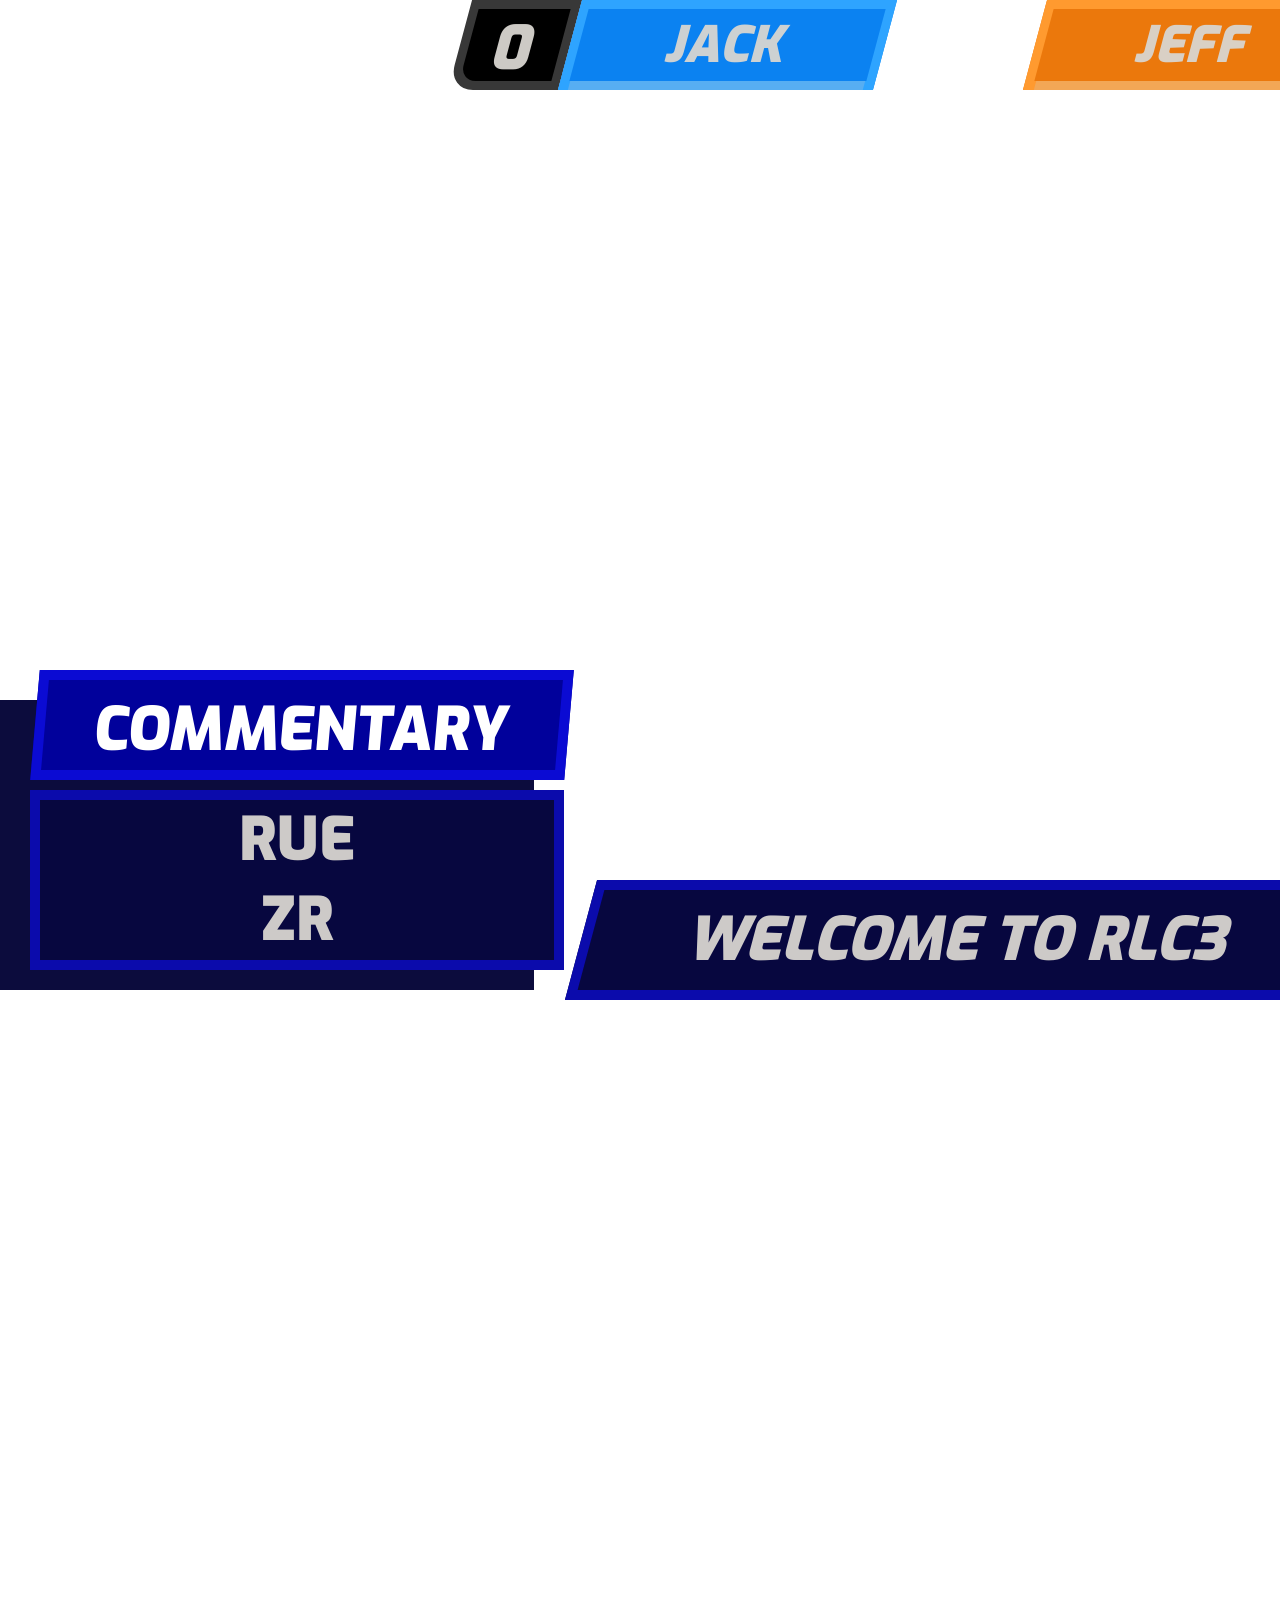
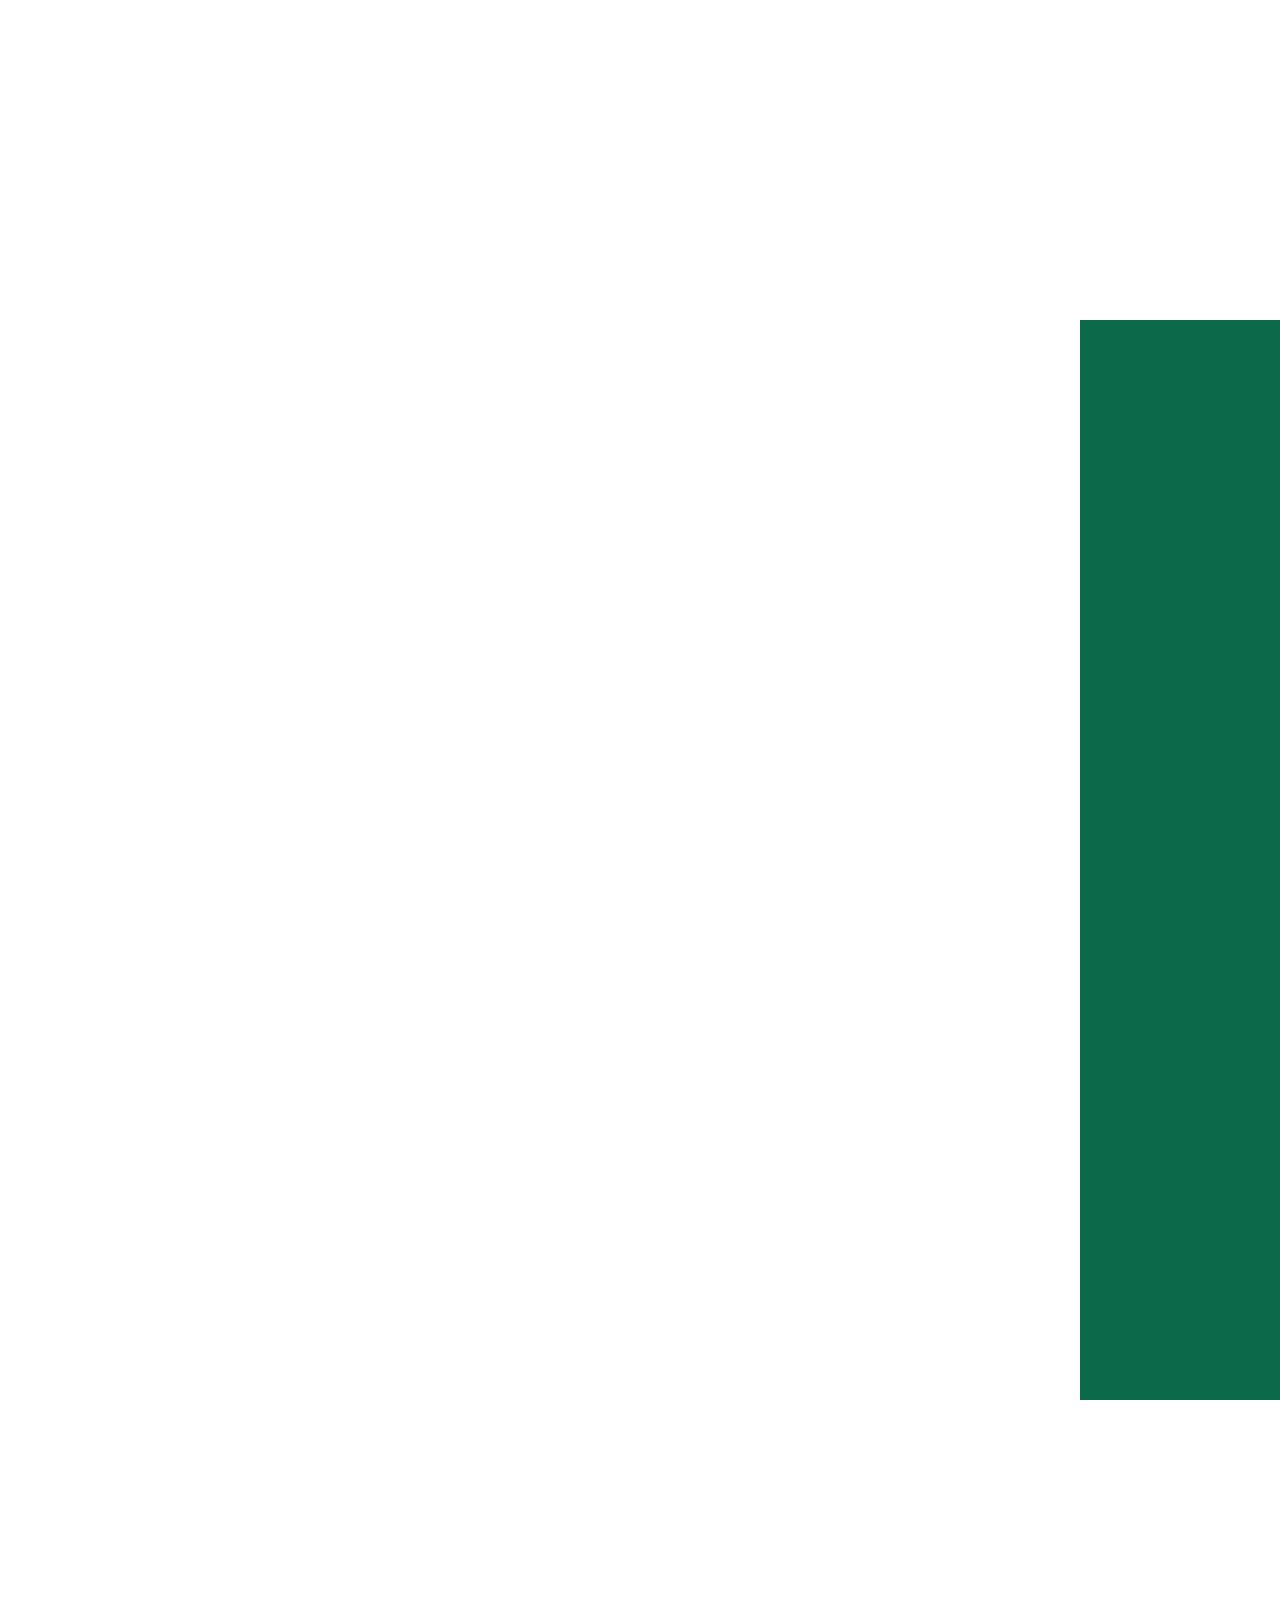
==== public/index.html @ 6119c846 "s" ====
<!DOCTYPE html>
<html lang="en">
<head>
  <meta charset="UTF-8">
  <meta http-equiv="X-UA-Compatible" content="IE=edge">
  <meta name="viewport" content="width=device-width, initial-scale=1.0">
  <title>Document</title>
    <link rel="stylesheet" href="style.css">
</head>
<body>
  <div class="inner">
    <div class="scoreboard" id="scoreboard">
        <div class="team one">
            <div class="name" id="LName">Jack</div>
            <div class="score" id="LScore">0</div>
        </div>
        <div class="clock"></div>
        <div class="team two">
            <div class="name" id="RName">Jeff</div>
            <div class="score" id="RScore">0</div>
        </div>
    </div>
    <div class="ribbon" id="ribbon">
        <div class="LTeamWin">
            <div class="wins" id="LTeam1"></div>
            <!-- <div class="wins" id="LTeam2"></div> -->
            <!-- <div class="wins" id="LTeam3"></div> -->
        </div>
        <div class="RTeamWin">
            <div class="wins" id="RTeam1"></div>
            <!-- <div class="wins" id="RTeam2"></div> -->
            <!-- <div class="wins" id="RTeam3"></div> -->
        </div>
    </div>
    <div class="commentary" id="commbox">
        <div class="comment-title"><p class="in">Commentary</p></div>
        <div class="names first">
            <p>Rue<br>
            ZR
            </p>
        </div>
    </div>
    <div class="welcome" id="welcome">
        <p id="p">Welcome To RLC3</p>
    </div>
    <div class="ShowInterlude" id="interlude">
        <h1>RLC3</h1>
        <div class="middle">
            <div class="faces">
                <div class="person">
                    <img src="./img/Ethan.png" alt="">
                    <p>Rue</p>
                </div>
                <div class="person">
                    <img src="./img/Matthew.png" alt="">
                    <p>ZR</p>
                </div>
            </div>
            <div class="cards">
                <p class="JD">Jack <span>v</span> Dylan</p>
                <p class="JT">Jordan <span>v</span> Thomas</p>
                <p class="EK">Ethan <span>v</span> Kean</p>
            </div>
        </div>
        <div class="side" id="sideResult">Hiffffff</div>
    </div>
<div class="LTR" id="LTR">
   <p>Won The Last game</p>
</div>
<div class="RTR" id="RTR">
   <p>Won The Last game</p>
</div>
  <!-- <p id="server-time"></p> -->
  <script src="/socket.io/socket.io.js"></script>
  <script src="./index.js"></script>
  <script src="./test.js"></script>
</body>
</html>
---- public/style.css ----
@import url("https://fonts.googleapis.com/css2?family=Exo:ital,wght@0,500;0,600;0,700;0,800;0,900;1,400;1,500;1,600;1,700;1,800;1,900&display=swap");
:root {
  --leftTeam: rgb(11, 130, 241);
  --leftTeamBorder: rgb(46, 164, 255);
  --rightTeam: rgb(235, 120, 12);
  --rightTeamBorder: rgb(255, 154, 47);
  --leftFont: 50px;
  --rightFont: 50px;
}

* {
  margin: 0;
  border: 0;
  color: rgba(216, 213, 208, 0.95);
  font-size: 60px;
  font-family: 'Exo', sans-serif;
  font-weight: 900;
  text-align: center;
  text-transform: uppercase;
}

.inner {
  height: 1080px;
  width: 1920px;
  display: -webkit-box;
  display: -ms-flexbox;
  display: flex;
  -webkit-box-pack: center;
      -ms-flex-pack: center;
          justify-content: center;
  -webkit-box-align: center;
      -ms-flex-align: center;
          align-items: center;
}

.scoreboard {
  position: absolute;
  width: 1000px;
  height: 90px;
  z-index: 10;
  -webkit-transform: skewX(-15deg);
          transform: skewX(-15deg);
  top: 0px;
  display: -webkit-box;
  display: -ms-flexbox;
  display: flex;
  -webkit-box-flex: row;
      -ms-flex: row;
          flex: row;
}

.team {
  width: 425px;
  display: -webkit-box;
  display: -ms-flexbox;
  display: flex;
}

.score {
  width: 100px;
  background-color: black;
  border: 9px solid #383838;
  border-radius: 0px 0px 25px 0px;
}

#LScore {
  border-radius: 0px 0px 0px 25px;
}

#RScore {
  border-radius: 0px 0px 25px 0px;
}

.one {
  -webkit-box-orient: horizontal;
  -webkit-box-direction: reverse;
      -ms-flex-direction: row-reverse;
          flex-direction: row-reverse;
}

.two {
  -webkit-box-orient: horizontal;
  -webkit-box-direction: normal;
      -ms-flex-direction: row;
          flex-direction: row;
}

.name {
  width: 325px;
  display: -webkit-box;
  display: -ms-flexbox;
  display: flex;
  -webkit-box-pack: center;
      -ms-flex-pack: center;
          justify-content: center;
  -webkit-box-align: center;
      -ms-flex-align: center;
          align-items: center;
}

.two > .name {
  background-color: var(--rightTeam);
  border: 9px solid var(--rightTeamBorder);
  font-size: var(--rightFont);
}

.one > .name {
  background-color: var(--leftTeam);
  border: 9px solid var(--leftTeamBorder);
  font-size: var(--leftFont);
}

.clock {
  width: 150px;
}

.ribbon {
  position: absolute;
  width: 780px;
  height: 9px;
  top: 81px;
  left: 560px;
  z-index: 25;
  display: -webkit-box;
  display: -ms-flexbox;
  display: flex;
  -webkit-box-flex: row;
      -ms-flex: row;
          flex: row;
  -webkit-transform: skewX(-15deg);
          transform: skewX(-15deg);
}

.LTeamWin,
.RTeamWin {
  display: -webkit-box;
  display: -ms-flexbox;
  display: flex;
}

.LTeamWin {
  position: relative;
  left: 9px;
}

.RTeamWin {
  position: relative;
  left: 180px;
}

.wins {
  width: 295px;
  height: -webkit-fill-available;
  height: -moz-available;
  height: fill;
  background-color: rgba(206, 202, 202, 0.25);
  margin-left: 0px;
}

.commentary {
  background-color: #0c0c3d;
  padding: 0px;
  position: absolute;
  left: 0;
  top: 700px;
  -webkit-animation: fade 3s;
          animation: fade 3s;
  opacity: 1;
  z-index: 20;
}

.commentary::after {
  content: "";
  position: absolute;
  top: -30px;
  left: 0;
  border-right: 10px solid rgba(255, 255, 255, 0);
  z-index: 1000;
  width: 110%;
  height: 105%;
  -webkit-animation: swipe 2s;
          animation: swipe 2s;
  -webkit-transition: 5s ease-in-out;
  transition: 5s ease-in-out;
}

.commentary .names {
  text-align: left;
  background-color: #07073f;
  border: 10px solid #0b0bac;
  position: relative;
  top: -20px;
  left: 30px;
}

.commentary .comment-title {
  z-index: 40;
  -webkit-transform: skewX(-5deg);
          transform: skewX(-5deg);
  position: relative;
  top: -30px;
  left: 35px;
  padding: 0px 50px 0px 50px;
  background: #01019b;
  border: 10px solid #0b0bd3;
}

.commentary .comment-title .in {
  color: white;
  margin-top: 10px;
}

.hide {
  -webkit-transform: translateX(-600px);
          transform: translateX(-600px);
  -webkit-transition: 1s ease-in-out;
  transition: 1s ease-in-out;
}

.show {
  background-color: #0c0c3d;
  padding: 0px;
  position: absolute;
  left: 0;
  top: 700px;
  -webkit-animation: fade 3s;
          animation: fade 3s;
  opacity: 1;
  -webkit-transform: translateX(0px);
          transform: translateX(0px);
  -webkit-transition: 1s ease-in-out;
  transition: 1s ease-in-out;
}

.show::after {
  content: "";
  position: absolute;
  top: -30px;
  left: 0;
  border-right: 10px solid rgba(255, 255, 255, 0);
  z-index: 1000;
  width: 110%;
  height: 105%;
  -webkit-animation: swipe 2s;
          animation: swipe 2s;
  -webkit-transition: 5s ease-in-out;
  transition: 5s ease-in-out;
}

.LTR {
  background-color: var(--leftTeam);
  border: 0px solid var(--leftTeamBorder);
  height: 70px;
  width: 0px;
  position: absolute;
  -webkit-transform: skewX(-15deg);
          transform: skewX(-15deg);
  font-size: 27px;
  display: -webkit-box;
  display: -ms-flexbox;
  display: flex;
  -webkit-box-pack: center;
      -ms-flex-pack: center;
          justify-content: center;
  -webkit-box-align: center;
      -ms-flex-align: center;
          align-items: center;
  right: 1465px;
  top: 0px;
  -webkit-transition: 1s ease-in-out, color 0s ease;
  transition: 1s ease-in-out, color 0s ease;
  opacity: 0;
  z-index: 20;
}

.LTR p {
  -webkit-transition: color 0s ease-in-out;
  transition: color 0s ease-in-out;
  color: rgba(216, 213, 208, 0);
  font-size: 27px;
  position: absolute;
  width: 325px;
}

.RTR {
  background-color: var(--rightTeam);
  border: 0px solid var(--rightTeamBorder);
  height: 70px;
  width: 0px;
  position: absolute;
  left: 1465px;
  top: 0px;
  -webkit-transform: skewX(-15deg);
          transform: skewX(-15deg);
  font-size: 27px;
  display: -webkit-box;
  display: -ms-flexbox;
  display: flex;
  -webkit-box-pack: center;
      -ms-flex-pack: center;
          justify-content: center;
  -webkit-box-align: center;
      -ms-flex-align: center;
          align-items: center;
  color: rgba(216, 213, 208, 0);
  -webkit-transition: 1s ease-in-out, color 0s ease;
  transition: 1s ease-in-out, color 0s ease;
  opacity: 0;
  z-index: 20;
}

.RTR p {
  -webkit-transition: color 0s ease-in-out;
  transition: color 0s ease-in-out;
  color: rgba(216, 213, 208, 0);
  font-size: 27px;
  position: absolute;
  width: 325px;
}

.ShowR {
  border: 9px solid var(--rightTeamBorder);
  -webkit-transition: 1s ease-in-out;
  transition: 1s ease-in-out;
  opacity: 1;
  width: 325px;
}

.ShowR p {
  -webkit-transition-delay: 2s;
          transition-delay: 2s;
  -webkit-transition-property: color;
  transition-property: color;
  -webkit-transition: color 2s ease-in-out;
  transition: color 2s ease-in-out;
  color: rgba(216, 213, 208, 0.95);
}

.ShowL {
  color: rgba(216, 213, 208, 0.95);
  border: 9px solid var(--leftTeamBorder);
  -webkit-transform: skewX(-15deg) translateX(0px);
          transform: skewX(-15deg) translateX(0px);
  -webkit-transition: 1s ease-in-out;
  transition: 1s ease-in-out;
  opacity: 1;
  width: 325px;
}

.ShowL p {
  -webkit-transition-delay: 2s;
          transition-delay: 2s;
  -webkit-transition-property: color;
  transition-property: color;
  -webkit-transition: color 2s ease-in-out;
  transition: color 2s ease-in-out;
  color: rgba(216, 213, 208, 0.95);
}

.showscore {
  -webkit-transform: translateY(0px) skewX(-15deg);
          transform: translateY(0px) skewX(-15deg);
  -webkit-transition: 2s ease-in-out;
  transition: 2s ease-in-out;
}

.hidden {
  -webkit-transform: skewX(-15deg) translateY(-150px);
          transform: skewX(-15deg) translateY(-150px);
  -webkit-transition: 2s ease-in-out;
  transition: 2s ease-in-out;
}

.showing {
  -webkit-transform: skewX(-15deg) translateY(0px);
          transform: skewX(-15deg) translateY(0px);
  -webkit-transition: 2s ease-in-out;
  transition: 2s ease-in-out;
}

.welcome {
  background-color: #07073f;
  border: 10px solid #0b0bac;
  padding: 0px;
  position: relative;
  top: 400px;
  -webkit-animation: fade 3s;
          animation: fade 3s;
  opacity: 1;
  -webkit-transform: translateY(0px) skewX(-15deg);
          transform: translateY(0px) skewX(-15deg);
  -webkit-transition: 1s ease-in-out;
  transition: 1s ease-in-out;
  padding: 10px 100px 10px 100px;
  z-index: 30;
}

.hidebot {
  -webkit-transform: skewX(-15deg) translateY(300px);
          transform: skewX(-15deg) translateY(300px);
  -webkit-transition: 1s ease-in-out;
  transition: 1s ease-in-out;
}

.showsbot {
  -webkit-transform: skewX(-15deg) translateY(0px);
          transform: skewX(-15deg) translateY(0px);
  -webkit-transition: 1s ease-in-out;
  transition: 1s ease-in-out;
}

.ShowInterlude {
  position: absolute;
  height: 1080px;
  width: 1920px;
  -webkit-transform: translate(1080px, 1920px);
          transform: translate(1080px, 1920px);
  background-color: #0c694a;
  z-index: 40;
  display: -webkit-box;
  display: -ms-flexbox;
  display: flex;
  -webkit-box-pack: center;
      -ms-flex-pack: center;
          justify-content: center;
  -webkit-box-align: center;
      -ms-flex-align: center;
          align-items: center;
  -webkit-box-orient: vertical;
  -webkit-box-direction: normal;
      -ms-flex-direction: column;
          flex-direction: column;
  -webkit-transition: 2s ease-in-out;
  transition: 2s ease-in-out;
}

.interlude {
  position: absolute;
  left: 0;
  top: 0;
  height: 1080px;
  width: 1920px;
  background-color: #0c694a;
  z-index: 40;
  display: -webkit-box;
  display: -ms-flexbox;
  display: flex;
  -webkit-box-pack: center;
      -ms-flex-pack: center;
          justify-content: center;
  -webkit-box-align: center;
      -ms-flex-align: center;
          align-items: center;
  -webkit-box-orient: vertical;
  -webkit-box-direction: normal;
      -ms-flex-direction: column;
          flex-direction: column;
}

.interlude h1 {
  position: absolute;
  top: 20px;
  font-size: 2rem;
}

.interlude .middle {
  position: absolute;
  left: 0px;
  display: -webkit-box;
  display: -ms-flexbox;
  display: flex;
  -webkit-box-orient: vertical;
  -webkit-box-direction: normal;
      -ms-flex-direction: column;
          flex-direction: column;
  -webkit-box-pack: center;
      -ms-flex-pack: center;
          justify-content: center;
  -webkit-box-align: center;
      -ms-flex-align: center;
          align-items: center;
  width: 70%;
}

.interlude .middle .faces {
  width: 25%;
  display: -webkit-box;
  display: -ms-flexbox;
  display: flex;
  -webkit-box-pack: center;
      -ms-flex-pack: center;
          justify-content: center;
  -webkit-box-align: center;
      -ms-flex-align: center;
          align-items: center;
  -webkit-box-orient: horizontal;
  -webkit-box-direction: normal;
      -ms-flex-direction: row;
          flex-direction: row;
  padding: 1rem;
}

.interlude .middle .faces .person {
  width: 50%;
  padding: 1rem;
  margin: 1rem;
  background-color: #083a29;
  border: 9px solid #09a16e;
}

.interlude .middle .faces .person img {
  width: 128px;
}

.interlude .middle .cards {
  display: -webkit-box;
  display: -ms-flexbox;
  display: flex;
  -webkit-box-orient: vertical;
  -webkit-box-direction: normal;
      -ms-flex-direction: column;
          flex-direction: column;
  padding: 0.1rem;
  width: 50%;
  background-color: #0099ff;
  border: solid 9px #1b6ac5;
}

.interlude .middle .cards p {
  font-size: 1.1rem;
}

.interlude .middle .cards p span {
  font-size: 0.8rem;
  color: #1b0d97;
}

.interlude .middle .cards .JD {
  position: relative;
  left: 25px;
}

.interlude .middle .cards .JT {
  position: relative;
  left: 10px;
}

.interlude .middle .cards .EK {
  position: relative;
  left: -20px;
}

.interlude .side {
  position: absolute;
  display: -webkit-box;
  display: -ms-flexbox;
  display: flex;
  -webkit-box-orient: vertical;
  -webkit-box-direction: normal;
      -ms-flex-direction: column;
          flex-direction: column;
  -webkit-box-pack: center;
      -ms-flex-pack: center;
          justify-content: center;
  -webkit-box-align: center;
      -ms-flex-align: center;
          align-items: center;
  right: 0;
  width: 30%;
  padding: 3rem;
}

.interlude .side .result {
  display: -webkit-box;
  display: -ms-flexbox;
  display: flex;
  -webkit-box-orient: horizontal;
  -webkit-box-direction: normal;
      -ms-flex-direction: row;
          flex-direction: row;
  -webkit-box-pack: center;
      -ms-flex-pack: center;
          justify-content: center;
  -webkit-box-align: center;
      -ms-flex-align: center;
          align-items: center;
  border: solid 9px #0b9e61;
  border-radius: 2rem;
  background-color: black;
  -webkit-box-shadow: 5px 5px 5px rgba(0, 0, 0, 0.35);
          box-shadow: 5px 5px 5px rgba(0, 0, 0, 0.35);
}

.interlude .side .result p {
  padding: 0.25rem;
}

.interlude .side .result .LR {
  border-radius: 2rem 0 0 2rem;
  background-color: black;
}

.interlude .side .result .LRName {
  background-color: var(--leftTeam);
  margin-right: 0.2rem;
}

.interlude .side .result .RR {
  border-radius: 0 2rem 2rem 0;
  background-color: black;
}

.interlude .side .result .RRName {
  background-color: var(--rightTeam);
}

@-webkit-keyframes fade {
  0% {
    opacity: 0%;
  }
  10% {
    opacity: 0%;
  }
  100% {
    opacity: 100%;
  }
}

@keyframes fade {
  0% {
    opacity: 0%;
  }
  10% {
    opacity: 0%;
  }
  100% {
    opacity: 100%;
  }
}

@-webkit-keyframes fadeout {
  0% {
    opacity: 100%;
    width: 100%;
    border: 9px;
  }
  10% {
    opacity: 100%;
    width: 100%;
    border: 9px;
  }
  100% {
    opacity: 0%;
    width: 0%;
    border: 0px;
  }
}

@keyframes fadeout {
  0% {
    opacity: 100%;
    width: 100%;
    border: 9px;
  }
  10% {
    opacity: 100%;
    width: 100%;
    border: 9px;
  }
  100% {
    opacity: 0%;
    width: 0%;
    border: 0px;
  }
}

@-webkit-keyframes swipe {
  0% {
    width: 0%;
    opacity: 100%;
    border-color: rgba(255, 255, 255, 0.568);
  }
  99% {
    border-color: rgba(255, 255, 255, 0.568);
  }
  100% {
    opacity: 0%;
    width: 115%;
    border-color: rgba(255, 255, 255, 0);
  }
}

@keyframes swipe {
  0% {
    width: 0%;
    opacity: 100%;
    border-color: rgba(255, 255, 255, 0.568);
  }
  99% {
    border-color: rgba(255, 255, 255, 0.568);
  }
  100% {
    opacity: 0%;
    width: 115%;
    border-color: rgba(255, 255, 255, 0);
  }
}
/*# sourceMappingURL=style.css.map */
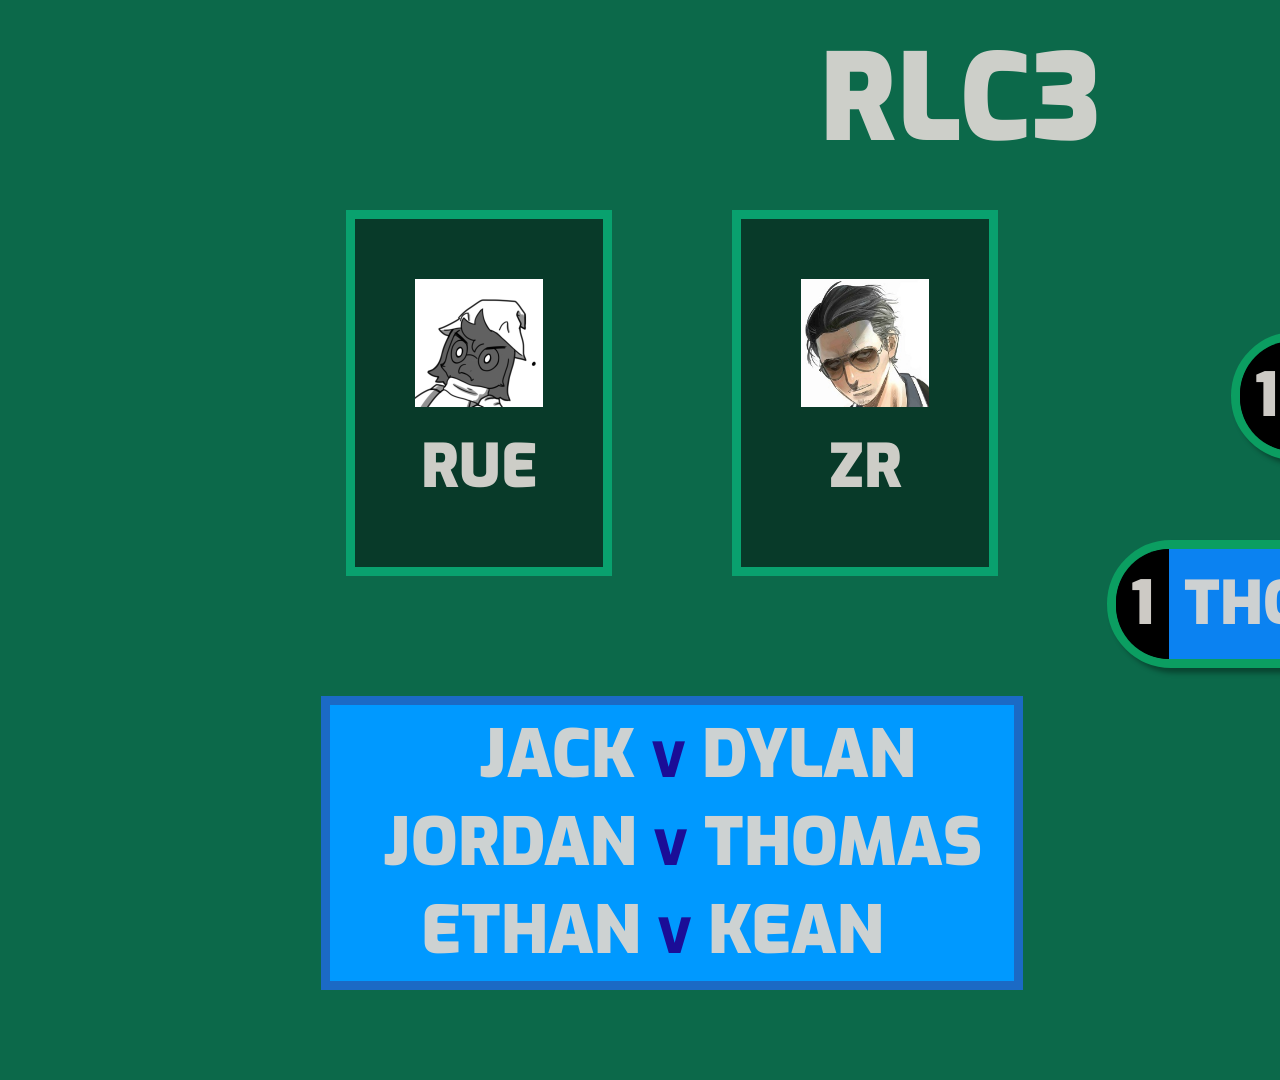
==== commit d17bae89: "f" ====
--- a/public/index.html
+++ b/public/index.html
@@ -43,7 +43,7 @@
     <div class="welcome" id="welcome">
         <p id="p">Welcome To RLC3</p>
     </div>
-    <div class="ShowInterlude" id="interlude">
+    <div class="interlude" id="interlude">
         <h1>RLC3</h1>
         <div class="middle">
             <div class="faces">
--- a/public/style.css
+++ b/public/style.css
@@ -410,11 +410,25 @@
 }
 
 .ShowInterlude {
-  position: absolute;
+  -webkit-transform: translate(0px, 0px);
+          transform: translate(0px, 0px);
+  -webkit-transition: 2s ease-in-out;
+  transition: 2s ease-in-out;
+}
+
+.HideInterlude {
+  -webkit-transform: translate(1080px, 1920px);
+          transform: translate(1080px, 1920px);
+  -webkit-transition: 2s ease-in-out;
+  transition: 2s ease-in-out;
+}
+
+.interlude {
+  position: absolute;
+  left: 0;
+  top: 0;
   height: 1080px;
   width: 1920px;
-  -webkit-transform: translate(1080px, 1920px);
-          transform: translate(1080px, 1920px);
   background-color: #0c694a;
   z-index: 40;
   display: -webkit-box;
@@ -432,29 +446,6 @@
           flex-direction: column;
   -webkit-transition: 2s ease-in-out;
   transition: 2s ease-in-out;
-}
-
-.interlude {
-  position: absolute;
-  left: 0;
-  top: 0;
-  height: 1080px;
-  width: 1920px;
-  background-color: #0c694a;
-  z-index: 40;
-  display: -webkit-box;
-  display: -ms-flexbox;
-  display: flex;
-  -webkit-box-pack: center;
-      -ms-flex-pack: center;
-          justify-content: center;
-  -webkit-box-align: center;
-      -ms-flex-align: center;
-          align-items: center;
-  -webkit-box-orient: vertical;
-  -webkit-box-direction: normal;
-      -ms-flex-direction: column;
-          flex-direction: column;
 }
 
 .interlude h1 {
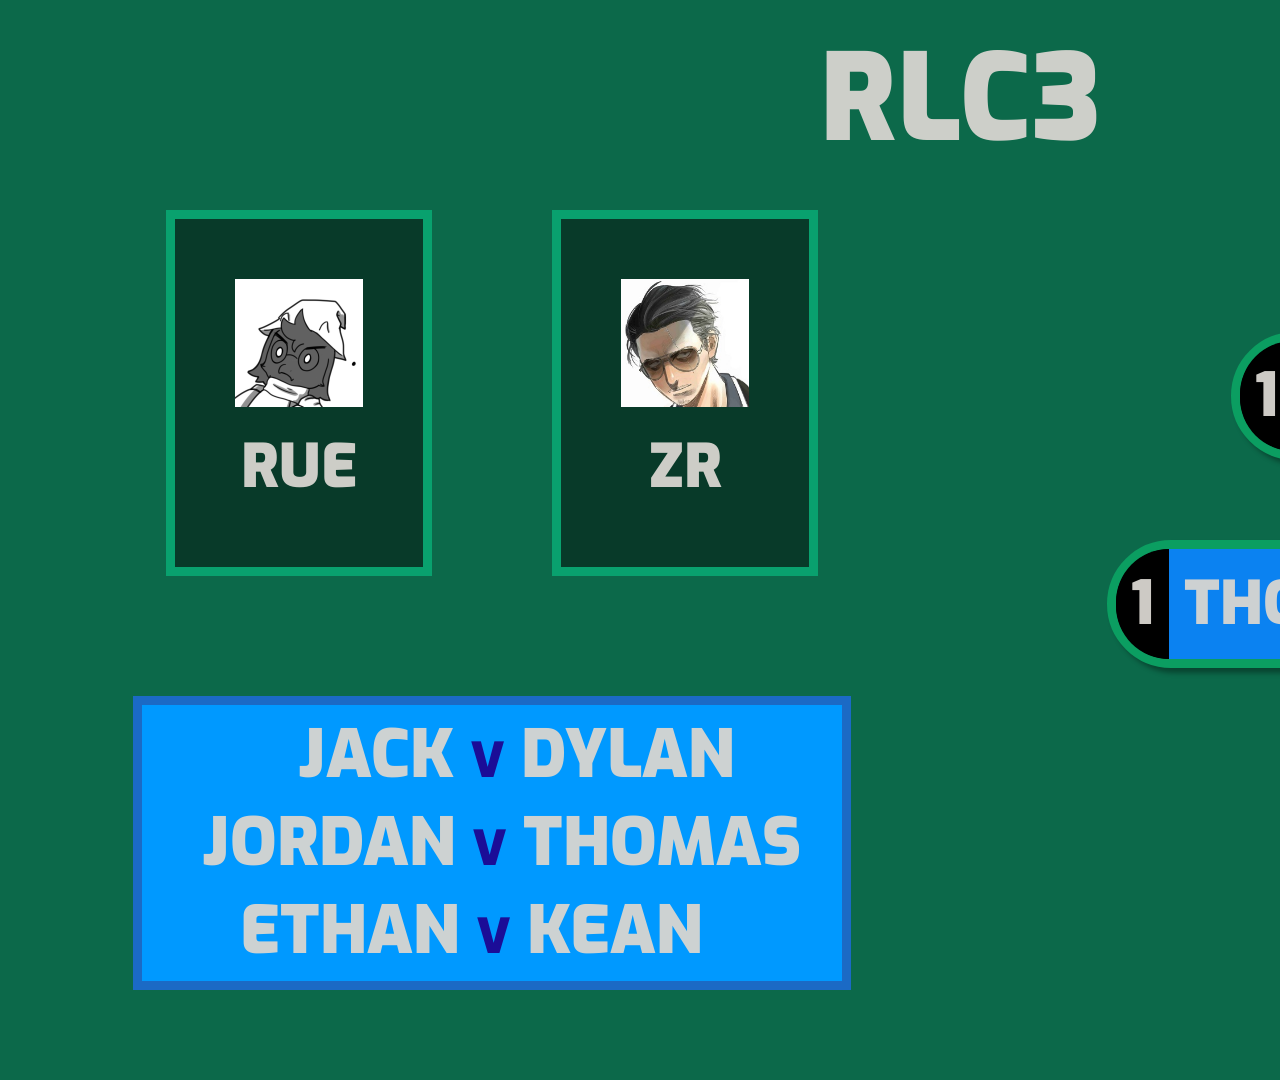
==== commit 920c90d0: "g" ====
--- a/public/index.html
+++ b/public/index.html
@@ -62,7 +62,7 @@
                 <p class="EK">Ethan <span>v</span> Kean</p>
             </div>
         </div>
-        <div class="side" id="sideResult">Hiffffff</div>
+        <div class="side showThing" id="sideResult">Hiffffff</div>
     </div>
 <div class="LTR" id="LTR">
    <p>Won The Last game</p>
--- a/public/style.css
+++ b/public/style.css
@@ -423,6 +423,22 @@
   transition: 2s ease-in-out;
 }
 
+.showThing {
+  display: -webkit-box;
+  display: -ms-flexbox;
+  display: flex;
+  -webkit-transform: scale(1);
+          transform: scale(1);
+  -webkit-transition: 2s ease-in-out;
+  transition: 2s ease-in-out;
+}
+
+.hideThing {
+  display: none;
+  -webkit-transition: 2s ease-in-out;
+  transition: 2s ease-in-out;
+}
+
 .interlude {
   position: absolute;
   left: 0;
@@ -440,30 +456,28 @@
   -webkit-box-align: center;
       -ms-flex-align: center;
           align-items: center;
+  -webkit-box-orient: horizontal;
+  -webkit-box-direction: normal;
+      -ms-flex-direction: row;
+          flex-direction: row;
+  -webkit-transition: 2s ease-in-out;
+  transition: 2s ease-in-out;
+}
+
+.interlude h1 {
+  position: absolute;
+  top: 20px;
+  font-size: 2rem;
+}
+
+.interlude .middle {
+  display: -webkit-box;
+  display: -ms-flexbox;
+  display: flex;
   -webkit-box-orient: vertical;
   -webkit-box-direction: normal;
       -ms-flex-direction: column;
           flex-direction: column;
-  -webkit-transition: 2s ease-in-out;
-  transition: 2s ease-in-out;
-}
-
-.interlude h1 {
-  position: absolute;
-  top: 20px;
-  font-size: 2rem;
-}
-
-.interlude .middle {
-  position: absolute;
-  left: 0px;
-  display: -webkit-box;
-  display: -ms-flexbox;
-  display: flex;
-  -webkit-box-orient: vertical;
-  -webkit-box-direction: normal;
-      -ms-flex-direction: column;
-          flex-direction: column;
   -webkit-box-pack: center;
       -ms-flex-pack: center;
           justify-content: center;
@@ -471,10 +485,11 @@
       -ms-flex-align: center;
           align-items: center;
   width: 70%;
+  -webkit-transition: 2s ease-in-out;
+  transition: 2s ease-in-out;
 }
 
 .interlude .middle .faces {
-  width: 25%;
   display: -webkit-box;
   display: -ms-flexbox;
   display: flex;
@@ -512,7 +527,7 @@
       -ms-flex-direction: column;
           flex-direction: column;
   padding: 0.1rem;
-  width: 50%;
+  width: 70%;
   background-color: #0099ff;
   border: solid 9px #1b6ac5;
 }
@@ -542,10 +557,6 @@
 }
 
 .interlude .side {
-  position: absolute;
-  display: -webkit-box;
-  display: -ms-flexbox;
-  display: flex;
   -webkit-box-orient: vertical;
   -webkit-box-direction: normal;
       -ms-flex-direction: column;
@@ -559,6 +570,8 @@
   right: 0;
   width: 30%;
   padding: 3rem;
+  -webkit-transition: 2s ease-in-out;
+  transition: 2s ease-in-out;
 }
 
 .interlude .side .result {
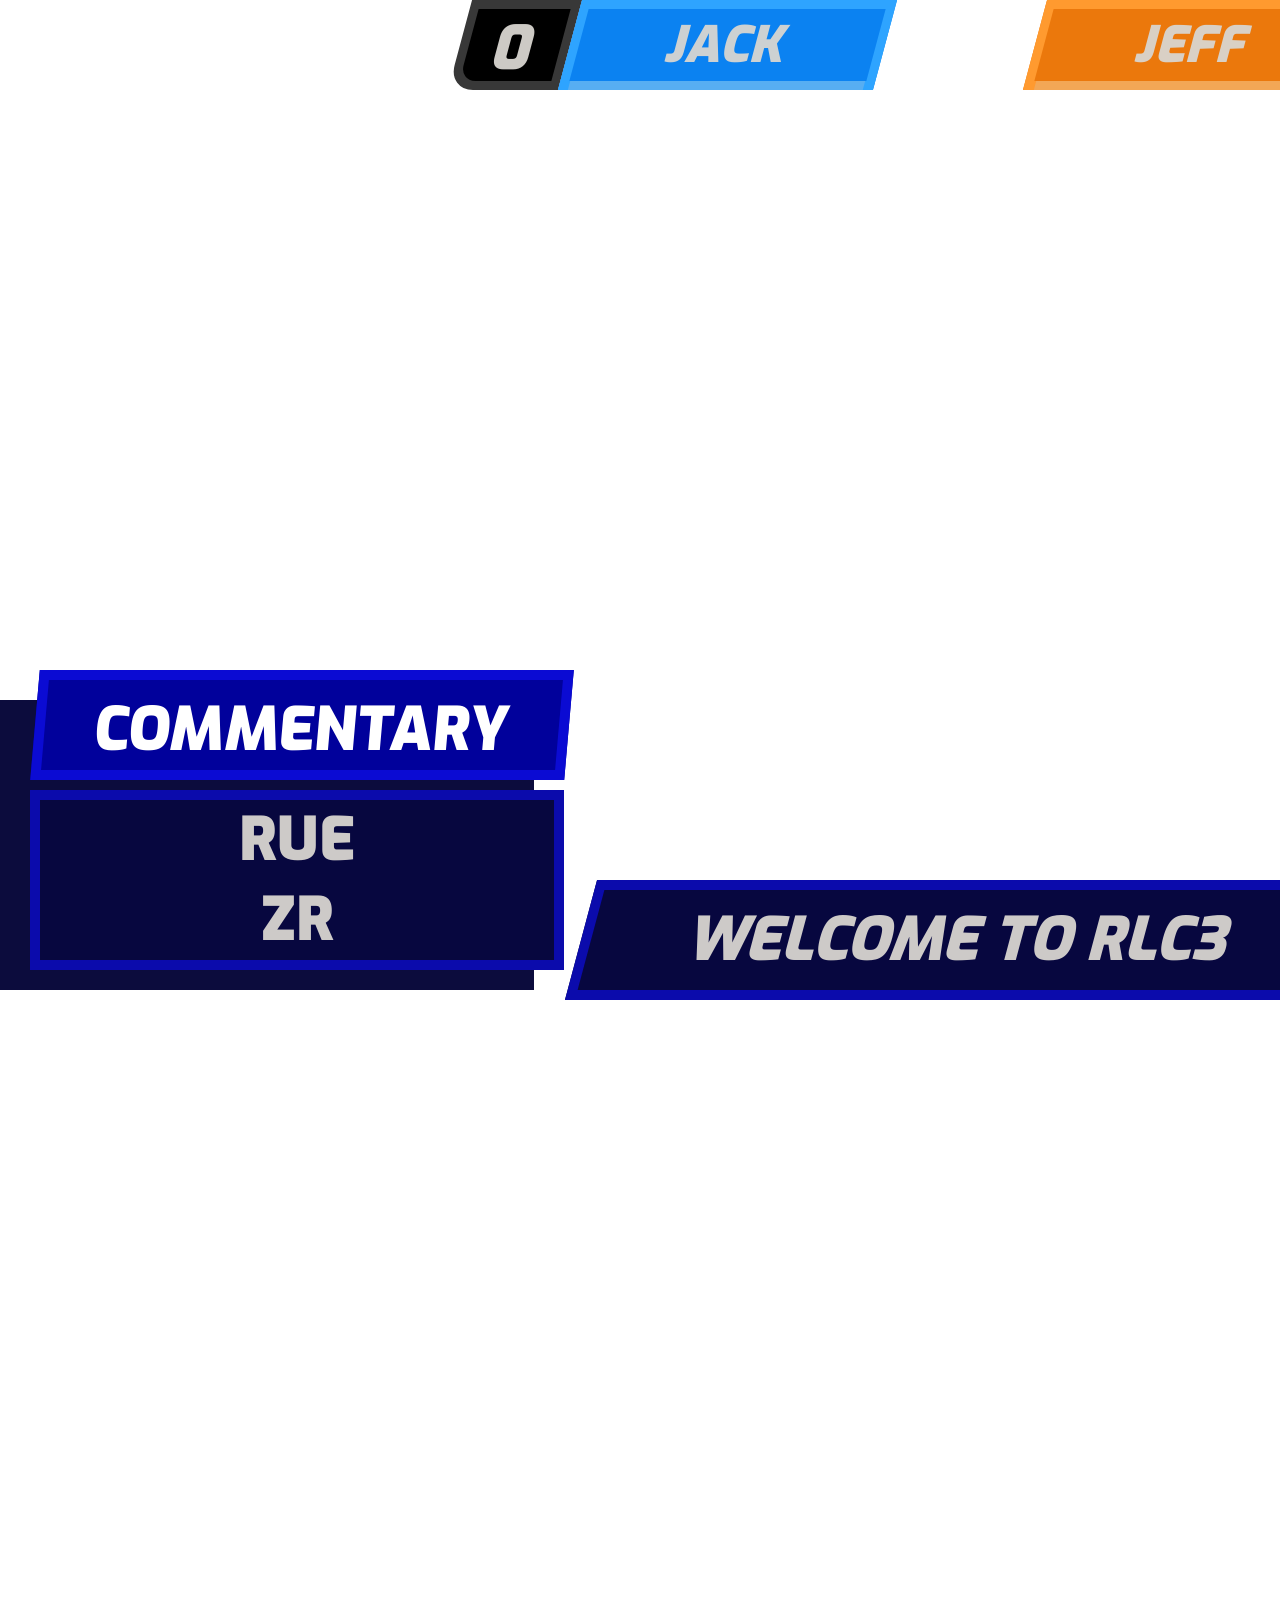
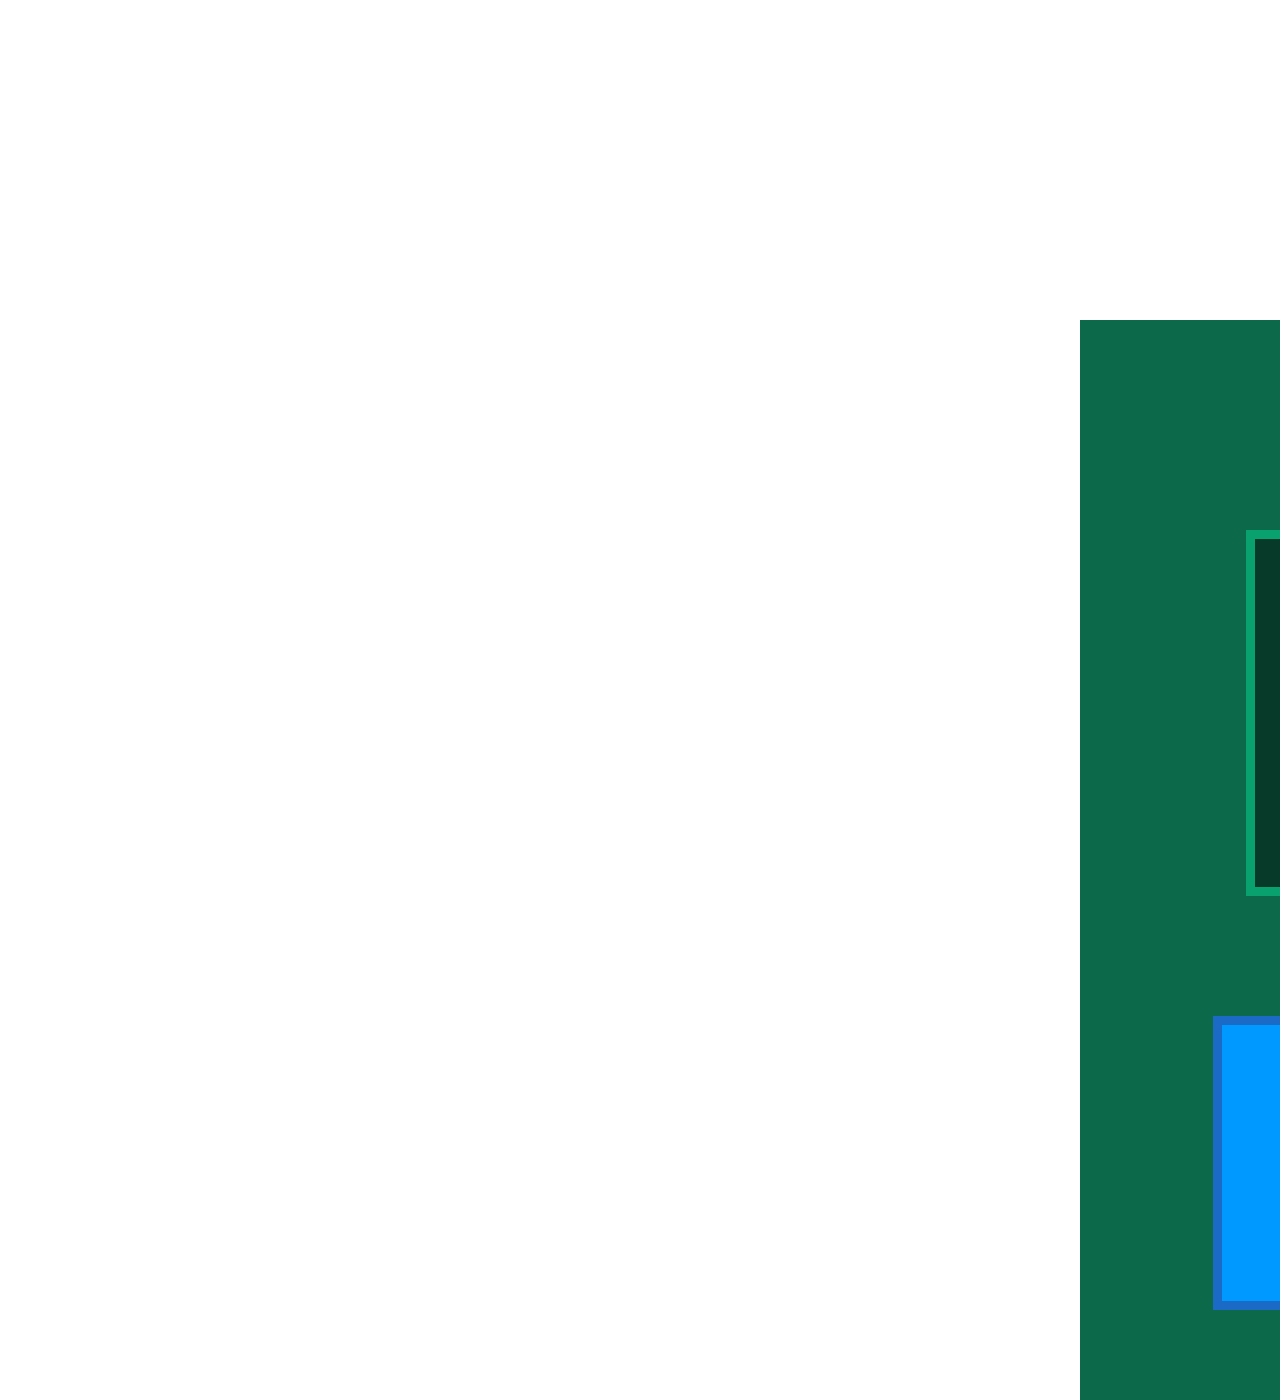
==== commit 7e94c8e9: "ddd" ====
--- a/public/index.html
+++ b/public/index.html
@@ -43,7 +43,7 @@
     <div class="welcome" id="welcome">
         <p id="p">Welcome To RLC3</p>
     </div>
-    <div class="interlude" id="interlude">
+    <div class="interlude HideInterlude" id="interlude">
         <h1>RLC3</h1>
         <div class="middle">
             <div class="faces">
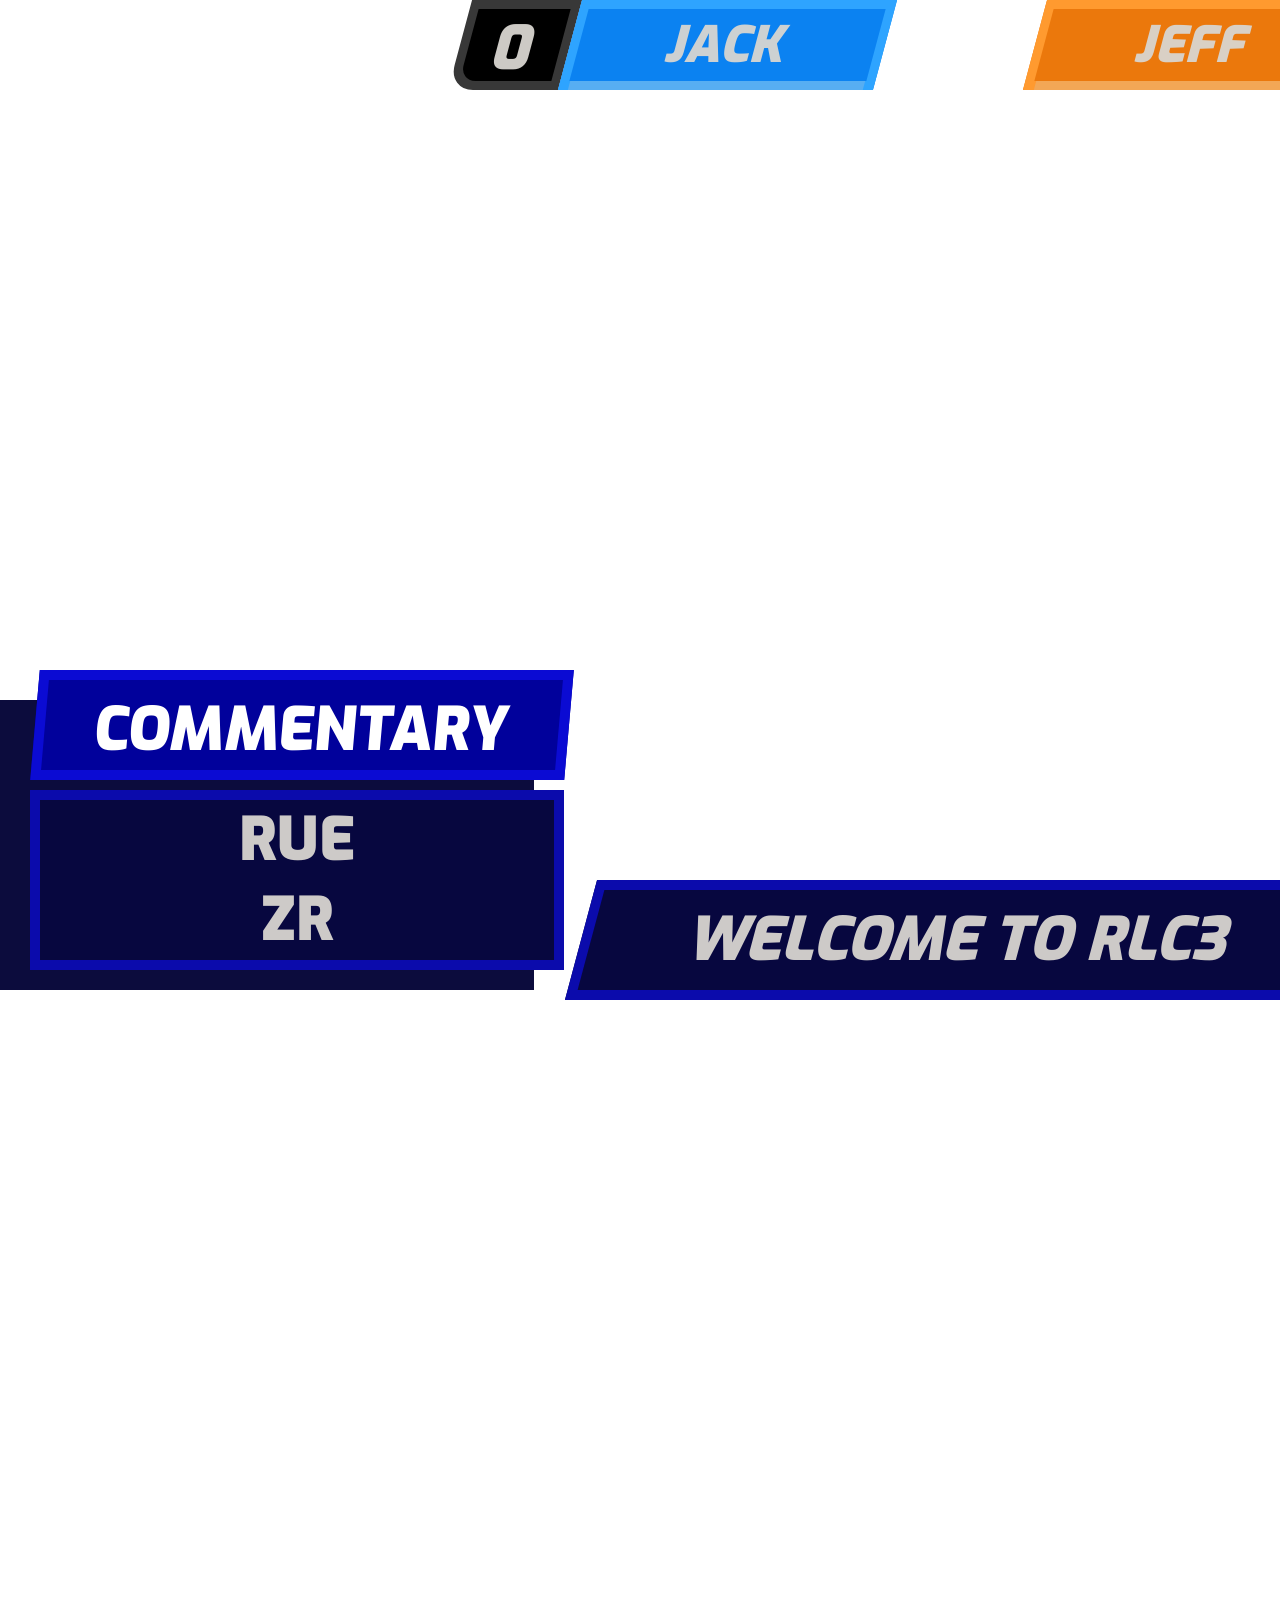
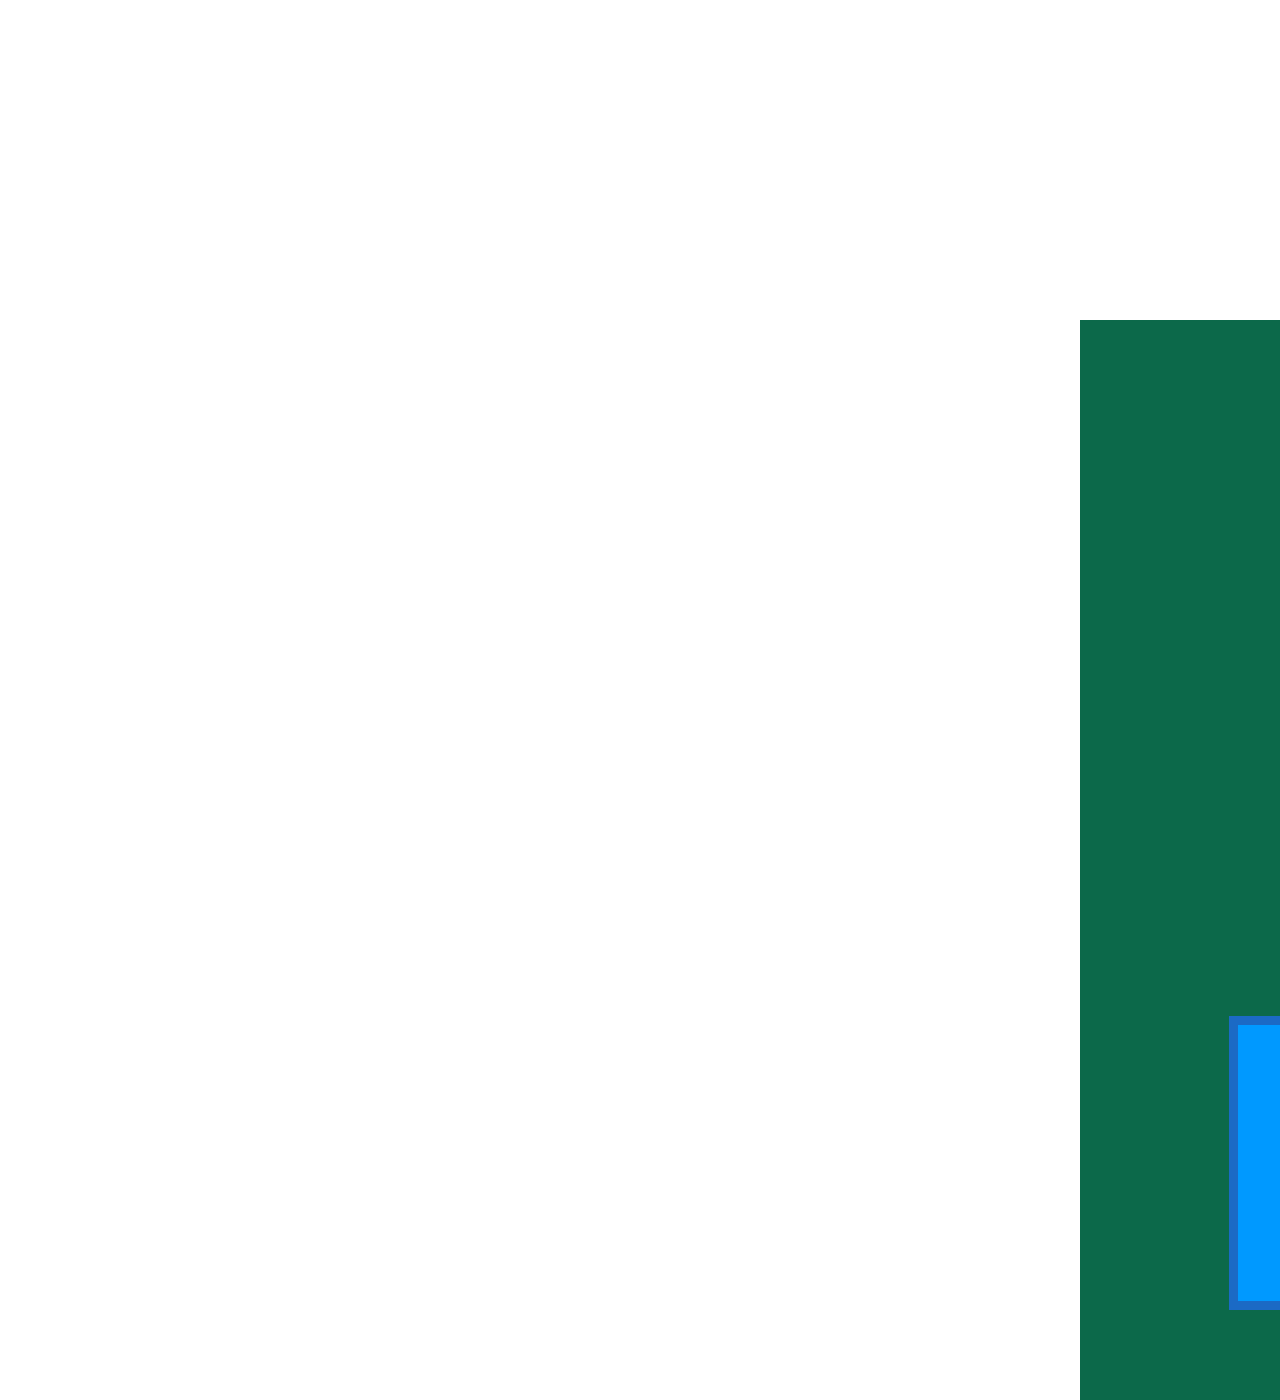
==== commit 02423565: "ddd" ====
--- a/public/index.html
+++ b/public/index.html
@@ -62,7 +62,7 @@
                 <p class="EK">Ethan <span>v</span> Kean</p>
             </div>
         </div>
-        <div class="side showThing" id="sideResult">Hiffffff</div>
+        <div class="side showThing" id="sideResult"></div>
     </div>
 <div class="LTR" id="LTR">
    <p>Won The Last game</p>
@@ -73,6 +73,6 @@
   <!-- <p id="server-time"></p> -->
   <script src="/socket.io/socket.io.js"></script>
   <script src="./index.js"></script>
-  <script src="./test.js"></script>
+  <!-- <script src="./test.js"></script> -->
 </body>
 </html>
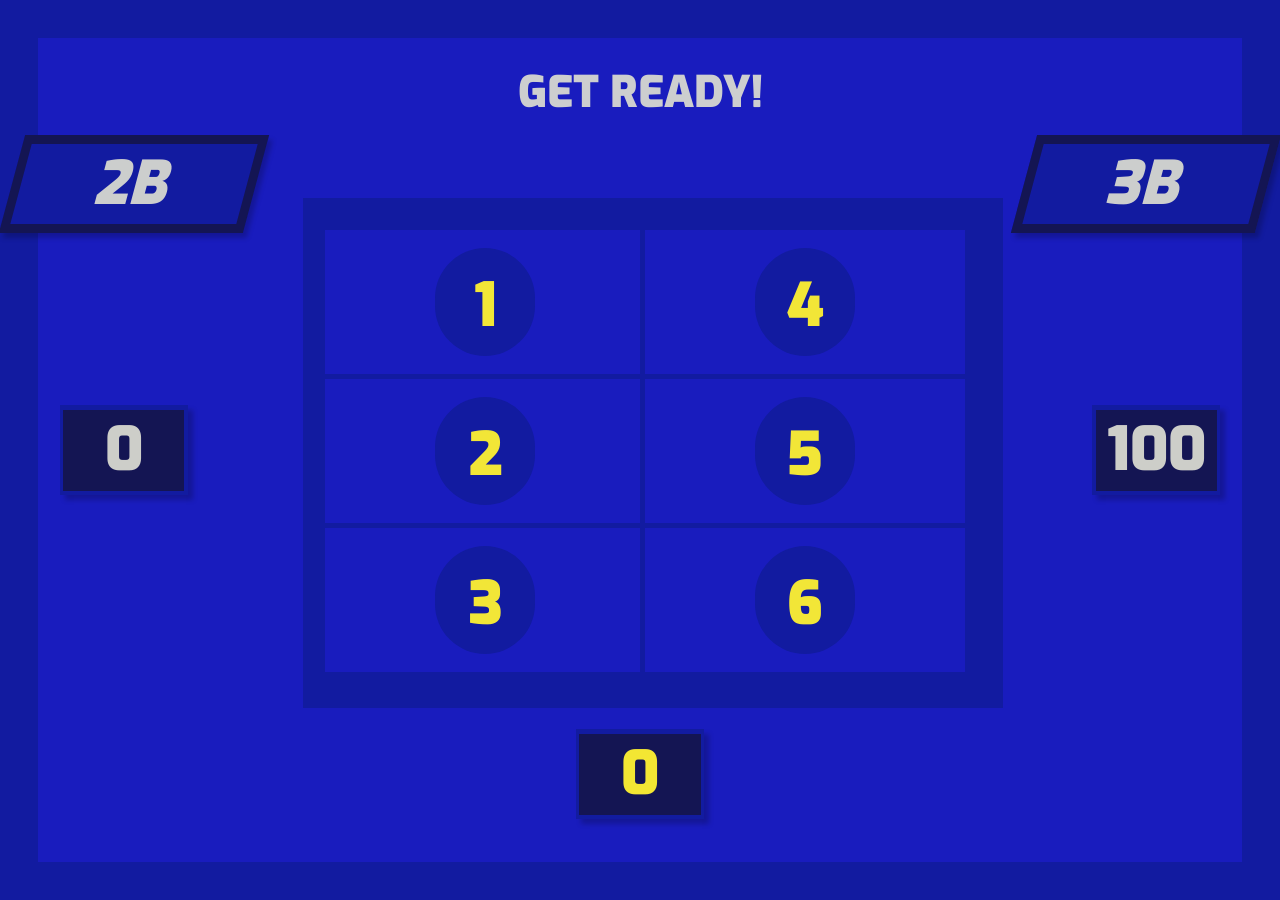
==== commit 9476943c: "ff" ====
--- a/public/index.html
+++ b/public/index.html
@@ -1,78 +1,59 @@
 <!DOCTYPE html>
 <html lang="en">
 <head>
-  <meta charset="UTF-8">
-  <meta http-equiv="X-UA-Compatible" content="IE=edge">
-  <meta name="viewport" content="width=device-width, initial-scale=1.0">
-  <title>Document</title>
-    <link rel="stylesheet" href="style.css">
+    <meta charset="UTF-8">
+    <meta http-equiv="X-UA-Compatible" content="IE=edge">
+    <meta name="viewport" content="width=device-width, initial-scale=1.0">
+    <title>Document</title>
+    <link rel="stylesheet" href="./style.css">
 </head>
 <body>
-  <div class="inner">
-    <div class="scoreboard" id="scoreboard">
-        <div class="team one">
-            <div class="name" id="LName">Jack</div>
-            <div class="score" id="LScore">0</div>
+    <div class="inner">
+        <div class="score a">
+            <p class="score__inner" id="a">0</p>
         </div>
-        <div class="clock"></div>
-        <div class="team two">
-            <div class="name" id="RName">Jeff</div>
-            <div class="score" id="RScore">0</div>
+        <div class="survey">
+            <div class="row">
+                <div class="result show" id="s1"><p>1</p></div>
+                <div class="result show" id="s2"><p>2</p></div>
+                <div class="result show" id="s3"><p>3</p></div>
+            </div>
+            <div class="row">
+                <div class="result show" id="s4"><p>4</p></div>
+                <div class="result show" id="s5"><p>5</p></div>
+                <div class="result show" id="s6"><p>6</p></div>
+            </div>
+        </div>
+        <div class="says">
+            <div class="row">
+                <div class="result hide" id="a1"><p class="answer" id="a1a">Cats</p><p class="count" id="a1c">2</p></div>
+                <div class="result hide" id="a2"><p class="answer" id="a2a">Dogs</p><p class="count" id="a2c">400</p></div>
+                <div class="result hide" id="a3"><p class="answer" id="a3a">Castle</p><p class="count" id="a3c">20</p></div>
+            </div>
+            <div class="row">
+                <div class="result hide" id="a4"><p class="answer" id="a4a">Kingdom</p><p class="count" id="a4c">90</p></div>
+                <div class="result hide" id="a5"><p class="answer" id="a5a">Massive Castle</p><p class="count" id="a5c">75</p></div>
+                <div class="result hide" id="a6"><p class="answer" id="a6a">20 char is the max.......</p><p class="count" id="a6c">23</p></div>
+            </div>
+        </div>
+        <div class="score b">
+            <p class="score__inner" id="b">100</p>
         </div>
     </div>
-    <div class="ribbon" id="ribbon">
-        <div class="LTeamWin">
-            <div class="wins" id="LTeam1"></div>
-            <!-- <div class="wins" id="LTeam2"></div> -->
-            <!-- <div class="wins" id="LTeam3"></div> -->
-        </div>
-        <div class="RTeamWin">
-            <div class="wins" id="RTeam1"></div>
-            <!-- <div class="wins" id="RTeam2"></div> -->
-            <!-- <div class="wins" id="RTeam3"></div> -->
-        </div>
+    <div class="teams">
+        <h1 class="teamA" id="teamA">2B</h1>
+        <h1 class="teamB" id="teamB">3B</h1>
     </div>
-    <div class="commentary" id="commbox">
-        <div class="comment-title"><p class="in">Commentary</p></div>
-        <div class="names first">
-            <p>Rue<br>
-            ZR
-            </p>
-        </div>
+    <div class="question__outer"><h1 class="question" id="question">Get Ready!</h1></div>
+    <div class="score current">
+        <p class="score__inner" id="current">0</p>
     </div>
-    <div class="welcome" id="welcome">
-        <p id="p">Welcome To RLC3</p>
+    <div class="bg"></div>
+    <div class="wrong">
+        <div class="wrong__inner" id="wrong">X X X</div>
     </div>
-    <div class="interlude HideInterlude" id="interlude">
-        <h1>RLC3</h1>
-        <div class="middle">
-            <div class="faces">
-                <div class="person">
-                    <img src="./img/Ethan.png" alt="">
-                    <p>Rue</p>
-                </div>
-                <div class="person">
-                    <img src="./img/Matthew.png" alt="">
-                    <p>ZR</p>
-                </div>
-            </div>
-            <div class="cards">
-                <p class="JD">Jack <span>v</span> Dylan</p>
-                <p class="JT">Jordan <span>v</span> Thomas</p>
-                <p class="EK">Ethan <span>v</span> Kean</p>
-            </div>
-        </div>
-        <div class="side showThing" id="sideResult"></div>
-    </div>
-<div class="LTR" id="LTR">
-   <p>Won The Last game</p>
-</div>
-<div class="RTR" id="RTR">
-   <p>Won The Last game</p>
-</div>
-  <!-- <p id="server-time"></p> -->
-  <script src="/socket.io/socket.io.js"></script>
-  <script src="./index.js"></script>
-  <!-- <script src="./test.js"></script> -->
+    <script src="/socket.io/socket.io.js"></script>
+    <script  src="https://code.jquery.com/jquery-3.6.0.min.js"></script>
+    <script src="./index.js"></script>
 </body>
 </html>
--- a/public/style.css
+++ b/public/style.css
@@ -6,12 +6,14 @@
   --rightTeamBorder: rgb(255, 154, 47);
   --leftFont: 50px;
   --rightFont: 50px;
+  --background-1: rgb(18, 27, 160);
+  --background-2: rgb(25, 28, 190);
+  --background-3: rgb(20, 21, 83);
 }
 
 * {
   margin: 0;
   border: 0;
-  color: rgba(216, 213, 208, 0.95);
   font-size: 60px;
   font-family: 'Exo', sans-serif;
   font-weight: 900;
@@ -20,457 +22,109 @@
 }
 
 .inner {
-  height: 1080px;
-  width: 1920px;
-  display: -webkit-box;
-  display: -ms-flexbox;
-  display: flex;
-  -webkit-box-pack: center;
-      -ms-flex-pack: center;
-          justify-content: center;
-  -webkit-box-align: center;
-      -ms-flex-align: center;
-          align-items: center;
-}
-
-.scoreboard {
-  position: absolute;
-  width: 1000px;
-  height: 90px;
-  z-index: 10;
-  -webkit-transform: skewX(-15deg);
-          transform: skewX(-15deg);
-  top: 0px;
-  display: -webkit-box;
-  display: -ms-flexbox;
-  display: flex;
-  -webkit-box-flex: row;
-      -ms-flex: row;
-          flex: row;
-}
-
-.team {
-  width: 425px;
-  display: -webkit-box;
-  display: -ms-flexbox;
-  display: flex;
-}
-
-.score {
-  width: 100px;
-  background-color: black;
-  border: 9px solid #383838;
-  border-radius: 0px 0px 25px 0px;
-}
-
-#LScore {
-  border-radius: 0px 0px 0px 25px;
-}
-
-#RScore {
-  border-radius: 0px 0px 25px 0px;
-}
-
-.one {
-  -webkit-box-orient: horizontal;
-  -webkit-box-direction: reverse;
-      -ms-flex-direction: row-reverse;
-          flex-direction: row-reverse;
-}
-
-.two {
+  height: 100vh;
+  width: 100vw;
+  display: -webkit-box;
+  display: -ms-flexbox;
+  display: flex;
+  -webkit-box-pack: center;
+      -ms-flex-pack: center;
+          justify-content: center;
+  -webkit-box-align: center;
+      -ms-flex-align: center;
+          align-items: center;
+  background-color: var(--background-1);
+  z-index: 1;
+  gap: 5vw;
+}
+
+.inner::after {
+  content: '';
+  position: absolute;
+  top: 3vw;
+  left: 3vw;
+  bottom: 3vw;
+  right: 3vw;
+  inset: 3vw;
+  background-color: var(--background-2);
+  z-index: 2;
+}
+
+.inner .survey {
+  width: 50vw;
+  height: 50vh;
+  padding: 0.5rem;
+  color: rgba(255, 241, 50, 0.95);
+  background-color: var(--background-1);
+  -webkit-box-shadow: 5px 5px 5px rgba(0, 0, 0, 0.21);
+          box-shadow: 5px 5px 5px rgba(0, 0, 0, 0.21);
+  display: -webkit-box;
+  display: -ms-flexbox;
+  display: flex;
   -webkit-box-orient: horizontal;
   -webkit-box-direction: normal;
       -ms-flex-direction: row;
           flex-direction: row;
-}
-
-.name {
-  width: 325px;
-  display: -webkit-box;
-  display: -ms-flexbox;
-  display: flex;
-  -webkit-box-pack: center;
-      -ms-flex-pack: center;
-          justify-content: center;
-  -webkit-box-align: center;
-      -ms-flex-align: center;
-          align-items: center;
-}
-
-.two > .name {
-  background-color: var(--rightTeam);
-  border: 9px solid var(--rightTeamBorder);
-  font-size: var(--rightFont);
-}
-
-.one > .name {
-  background-color: var(--leftTeam);
-  border: 9px solid var(--leftTeamBorder);
-  font-size: var(--leftFont);
-}
-
-.clock {
-  width: 150px;
-}
-
-.ribbon {
-  position: absolute;
-  width: 780px;
-  height: 9px;
-  top: 81px;
-  left: 560px;
-  z-index: 25;
-  display: -webkit-box;
-  display: -ms-flexbox;
-  display: flex;
-  -webkit-box-flex: row;
-      -ms-flex: row;
-          flex: row;
-  -webkit-transform: skewX(-15deg);
-          transform: skewX(-15deg);
-}
-
-.LTeamWin,
-.RTeamWin {
-  display: -webkit-box;
-  display: -ms-flexbox;
-  display: flex;
-}
-
-.LTeamWin {
   position: relative;
-  left: 9px;
-}
-
-.RTeamWin {
+}
+
+.inner .survey .row {
+  display: -webkit-box;
+  display: -ms-flexbox;
+  display: flex;
+  -webkit-box-orient: vertical;
+  -webkit-box-direction: normal;
+      -ms-flex-direction: column;
+          flex-direction: column;
+  height: 100%;
+  width: 50%;
+}
+
+.inner .survey .row .result {
+  height: 32%;
+  width: 100%;
+  display: -webkit-box;
+  display: -ms-flexbox;
+  display: flex;
+  -webkit-box-align: center;
+      -ms-flex-align: center;
+          align-items: center;
+  -webkit-box-pack: center;
+      -ms-flex-pack: center;
+          justify-content: center;
   position: relative;
-  left: 180px;
-}
-
-.wins {
-  width: 295px;
-  height: -webkit-fill-available;
-  height: -moz-available;
-  height: fill;
-  background-color: rgba(206, 202, 202, 0.25);
-  margin-left: 0px;
-}
-
-.commentary {
-  background-color: #0c0c3d;
-  padding: 0px;
-  position: absolute;
-  left: 0;
-  top: 700px;
-  -webkit-animation: fade 3s;
-          animation: fade 3s;
-  opacity: 1;
-  z-index: 20;
-}
-
-.commentary::after {
-  content: "";
-  position: absolute;
-  top: -30px;
-  left: 0;
-  border-right: 10px solid rgba(255, 255, 255, 0);
-  z-index: 1000;
-  width: 110%;
-  height: 105%;
-  -webkit-animation: swipe 2s;
-          animation: swipe 2s;
-  -webkit-transition: 5s ease-in-out;
-  transition: 5s ease-in-out;
-}
-
-.commentary .names {
-  text-align: left;
-  background-color: #07073f;
-  border: 10px solid #0b0bac;
-  position: relative;
-  top: -20px;
-  left: 30px;
-}
-
-.commentary .comment-title {
-  z-index: 40;
-  -webkit-transform: skewX(-5deg);
-          transform: skewX(-5deg);
-  position: relative;
-  top: -30px;
-  left: 35px;
-  padding: 0px 50px 0px 50px;
-  background: #01019b;
-  border: 10px solid #0b0bd3;
-}
-
-.commentary .comment-title .in {
-  color: white;
-  margin-top: 10px;
-}
-
-.hide {
-  -webkit-transform: translateX(-600px);
-          transform: translateX(-600px);
-  -webkit-transition: 1s ease-in-out;
-  transition: 1s ease-in-out;
-}
-
-.show {
-  background-color: #0c0c3d;
-  padding: 0px;
-  position: absolute;
-  left: 0;
-  top: 700px;
-  -webkit-animation: fade 3s;
-          animation: fade 3s;
-  opacity: 1;
-  -webkit-transform: translateX(0px);
-          transform: translateX(0px);
-  -webkit-transition: 1s ease-in-out;
-  transition: 1s ease-in-out;
-}
-
-.show::after {
-  content: "";
-  position: absolute;
-  top: -30px;
-  left: 0;
-  border-right: 10px solid rgba(255, 255, 255, 0);
-  z-index: 1000;
-  width: 110%;
-  height: 105%;
-  -webkit-animation: swipe 2s;
-          animation: swipe 2s;
-  -webkit-transition: 5s ease-in-out;
-  transition: 5s ease-in-out;
-}
-
-.LTR {
-  background-color: var(--leftTeam);
-  border: 0px solid var(--leftTeamBorder);
-  height: 70px;
-  width: 0px;
-  position: absolute;
-  -webkit-transform: skewX(-15deg);
-          transform: skewX(-15deg);
-  font-size: 27px;
-  display: -webkit-box;
-  display: -ms-flexbox;
-  display: flex;
-  -webkit-box-pack: center;
-      -ms-flex-pack: center;
-          justify-content: center;
-  -webkit-box-align: center;
-      -ms-flex-align: center;
-          align-items: center;
-  right: 1465px;
-  top: 0px;
-  -webkit-transition: 1s ease-in-out, color 0s ease;
-  transition: 1s ease-in-out, color 0s ease;
-  opacity: 0;
-  z-index: 20;
-}
-
-.LTR p {
-  -webkit-transition: color 0s ease-in-out;
-  transition: color 0s ease-in-out;
-  color: rgba(216, 213, 208, 0);
-  font-size: 27px;
-  position: absolute;
-  width: 325px;
-}
-
-.RTR {
-  background-color: var(--rightTeam);
-  border: 0px solid var(--rightTeamBorder);
-  height: 70px;
-  width: 0px;
-  position: absolute;
-  left: 1465px;
-  top: 0px;
-  -webkit-transform: skewX(-15deg);
-          transform: skewX(-15deg);
-  font-size: 27px;
-  display: -webkit-box;
-  display: -ms-flexbox;
-  display: flex;
-  -webkit-box-pack: center;
-      -ms-flex-pack: center;
-          justify-content: center;
-  -webkit-box-align: center;
-      -ms-flex-align: center;
-          align-items: center;
-  color: rgba(216, 213, 208, 0);
-  -webkit-transition: 1s ease-in-out, color 0s ease;
-  transition: 1s ease-in-out, color 0s ease;
-  opacity: 0;
-  z-index: 20;
-}
-
-.RTR p {
-  -webkit-transition: color 0s ease-in-out;
-  transition: color 0s ease-in-out;
-  color: rgba(216, 213, 208, 0);
-  font-size: 27px;
-  position: absolute;
-  width: 325px;
-}
-
-.ShowR {
-  border: 9px solid var(--rightTeamBorder);
-  -webkit-transition: 1s ease-in-out;
-  transition: 1s ease-in-out;
-  opacity: 1;
-  width: 325px;
-}
-
-.ShowR p {
-  -webkit-transition-delay: 2s;
-          transition-delay: 2s;
-  -webkit-transition-property: color;
-  transition-property: color;
-  -webkit-transition: color 2s ease-in-out;
-  transition: color 2s ease-in-out;
-  color: rgba(216, 213, 208, 0.95);
-}
-
-.ShowL {
-  color: rgba(216, 213, 208, 0.95);
-  border: 9px solid var(--leftTeamBorder);
-  -webkit-transform: skewX(-15deg) translateX(0px);
-          transform: skewX(-15deg) translateX(0px);
-  -webkit-transition: 1s ease-in-out;
-  transition: 1s ease-in-out;
-  opacity: 1;
-  width: 325px;
-}
-
-.ShowL p {
-  -webkit-transition-delay: 2s;
-          transition-delay: 2s;
-  -webkit-transition-property: color;
-  transition-property: color;
-  -webkit-transition: color 2s ease-in-out;
-  transition: color 2s ease-in-out;
-  color: rgba(216, 213, 208, 0.95);
-}
-
-.showscore {
-  -webkit-transform: translateY(0px) skewX(-15deg);
-          transform: translateY(0px) skewX(-15deg);
-  -webkit-transition: 2s ease-in-out;
-  transition: 2s ease-in-out;
-}
-
-.hidden {
-  -webkit-transform: skewX(-15deg) translateY(-150px);
-          transform: skewX(-15deg) translateY(-150px);
-  -webkit-transition: 2s ease-in-out;
-  transition: 2s ease-in-out;
-}
-
-.showing {
-  -webkit-transform: skewX(-15deg) translateY(0px);
-          transform: skewX(-15deg) translateY(0px);
-  -webkit-transition: 2s ease-in-out;
-  transition: 2s ease-in-out;
-}
-
-.welcome {
-  background-color: #07073f;
-  border: 10px solid #0b0bac;
-  padding: 0px;
-  position: relative;
-  top: 400px;
-  -webkit-animation: fade 3s;
-          animation: fade 3s;
-  opacity: 1;
-  -webkit-transform: translateY(0px) skewX(-15deg);
-          transform: translateY(0px) skewX(-15deg);
-  -webkit-transition: 1s ease-in-out;
-  transition: 1s ease-in-out;
-  padding: 10px 100px 10px 100px;
-  z-index: 30;
-}
-
-.hidebot {
-  -webkit-transform: skewX(-15deg) translateY(300px);
-          transform: skewX(-15deg) translateY(300px);
-  -webkit-transition: 1s ease-in-out;
-  transition: 1s ease-in-out;
-}
-
-.showsbot {
-  -webkit-transform: skewX(-15deg) translateY(0px);
-          transform: skewX(-15deg) translateY(0px);
-  -webkit-transition: 1s ease-in-out;
-  transition: 1s ease-in-out;
-}
-
-.ShowInterlude {
-  -webkit-transform: translate(0px, 0px);
-          transform: translate(0px, 0px);
-  -webkit-transition: 2s ease-in-out;
-  transition: 2s ease-in-out;
-}
-
-.HideInterlude {
-  -webkit-transform: translate(1080px, 1920px);
-          transform: translate(1080px, 1920px);
-  -webkit-transition: 2s ease-in-out;
-  transition: 2s ease-in-out;
-}
-
-.showThing {
-  display: -webkit-box;
-  display: -ms-flexbox;
-  display: flex;
-  -webkit-transform: scale(1);
-          transform: scale(1);
-  -webkit-transition: 2s ease-in-out;
-  transition: 2s ease-in-out;
-}
-
-.hideThing {
-  display: none;
-  -webkit-transition: 2s ease-in-out;
-  transition: 2s ease-in-out;
-}
-
-.interlude {
-  position: absolute;
-  left: 0;
-  top: 0;
-  height: 1080px;
-  width: 1920px;
-  background-color: #0c694a;
-  z-index: 40;
-  display: -webkit-box;
-  display: -ms-flexbox;
-  display: flex;
-  -webkit-box-pack: center;
-      -ms-flex-pack: center;
-          justify-content: center;
-  -webkit-box-align: center;
-      -ms-flex-align: center;
-          align-items: center;
+  background-color: var(--background-2);
+  border: solid 5px var(--background-1);
+  border-bottom: 0px;
+}
+
+.inner .survey .row .result p {
+  height: 50%;
+  width: 20%;
+  background-color: var(--background-1);
+  border-radius: 2rem;
+  padding: 0.3rem;
+}
+
+.inner .says {
+  width: 50vw;
+  height: 50vh;
+  padding: 0.5rem;
+  color: rgba(215, 216, 208, 0.95);
+  background-color: var(--background-1);
+  -webkit-box-shadow: 5px 5px 5px rgba(0, 0, 0, 0.21);
+          box-shadow: 5px 5px 5px rgba(0, 0, 0, 0.21);
+  display: -webkit-box;
+  display: -ms-flexbox;
+  display: flex;
   -webkit-box-orient: horizontal;
   -webkit-box-direction: normal;
       -ms-flex-direction: row;
           flex-direction: row;
-  -webkit-transition: 2s ease-in-out;
-  transition: 2s ease-in-out;
-}
-
-.interlude h1 {
-  position: absolute;
-  top: 20px;
-  font-size: 2rem;
-}
-
-.interlude .middle {
+  position: absolute;
+}
+
+.inner .says .row {
   display: -webkit-box;
   display: -ms-flexbox;
   display: flex;
@@ -478,235 +132,238 @@
   -webkit-box-direction: normal;
       -ms-flex-direction: column;
           flex-direction: column;
-  -webkit-box-pack: center;
-      -ms-flex-pack: center;
-          justify-content: center;
-  -webkit-box-align: center;
-      -ms-flex-align: center;
-          align-items: center;
-  width: 70%;
-  -webkit-transition: 2s ease-in-out;
-  transition: 2s ease-in-out;
-}
-
-.interlude .middle .faces {
-  display: -webkit-box;
-  display: -ms-flexbox;
-  display: flex;
-  -webkit-box-pack: center;
-      -ms-flex-pack: center;
-          justify-content: center;
-  -webkit-box-align: center;
-      -ms-flex-align: center;
-          align-items: center;
-  -webkit-box-orient: horizontal;
-  -webkit-box-direction: normal;
-      -ms-flex-direction: row;
-          flex-direction: row;
-  padding: 1rem;
-}
-
-.interlude .middle .faces .person {
+  height: 100%;
   width: 50%;
-  padding: 1rem;
-  margin: 1rem;
-  background-color: #083a29;
-  border: 9px solid #09a16e;
-}
-
-.interlude .middle .faces .person img {
-  width: 128px;
-}
-
-.interlude .middle .cards {
-  display: -webkit-box;
-  display: -ms-flexbox;
-  display: flex;
-  -webkit-box-orient: vertical;
-  -webkit-box-direction: normal;
-      -ms-flex-direction: column;
-          flex-direction: column;
-  padding: 0.1rem;
-  width: 70%;
-  background-color: #0099ff;
-  border: solid 9px #1b6ac5;
-}
-
-.interlude .middle .cards p {
-  font-size: 1.1rem;
-}
-
-.interlude .middle .cards p span {
-  font-size: 0.8rem;
-  color: #1b0d97;
-}
-
-.interlude .middle .cards .JD {
+}
+
+.inner .says .row .result {
+  height: 32%;
+  width: 100%;
+  display: -webkit-box;
+  display: -ms-flexbox;
+  display: flex;
+  -webkit-box-align: center;
+      -ms-flex-align: center;
+          align-items: center;
+  -webkit-box-pack: center;
+      -ms-flex-pack: center;
+          justify-content: center;
   position: relative;
-  left: 25px;
-}
-
-.interlude .middle .cards .JT {
-  position: relative;
-  left: 10px;
-}
-
-.interlude .middle .cards .EK {
-  position: relative;
-  left: -20px;
-}
-
-.interlude .side {
-  -webkit-box-orient: vertical;
-  -webkit-box-direction: normal;
-      -ms-flex-direction: column;
-          flex-direction: column;
-  -webkit-box-pack: center;
-      -ms-flex-pack: center;
-          justify-content: center;
-  -webkit-box-align: center;
-      -ms-flex-align: center;
-          align-items: center;
-  right: 0;
-  width: 30%;
-  padding: 3rem;
-  -webkit-transition: 2s ease-in-out;
-  transition: 2s ease-in-out;
-}
-
-.interlude .side .result {
-  display: -webkit-box;
-  display: -ms-flexbox;
-  display: flex;
-  -webkit-box-orient: horizontal;
-  -webkit-box-direction: normal;
-      -ms-flex-direction: row;
-          flex-direction: row;
-  -webkit-box-pack: center;
-      -ms-flex-pack: center;
-          justify-content: center;
-  -webkit-box-align: center;
-      -ms-flex-align: center;
-          align-items: center;
-  border: solid 9px #0b9e61;
-  border-radius: 2rem;
+  background-color: var(--background-2);
+  border: solid 5px var(--background-1);
+  border-bottom: 0px;
+}
+
+.inner .says .row .result .answer {
+  background-color: var(--background-3);
+  display: -webkit-box;
+  display: -ms-flexbox;
+  display: flex;
+  font-size: 0.5em;
+  width: 80%;
+  height: 100%;
+  -webkit-box-align: center;
+      -ms-flex-align: center;
+          align-items: center;
+  -webkit-box-pack: center;
+      -ms-flex-pack: center;
+          justify-content: center;
+}
+
+.inner .says .row .result .count {
   background-color: black;
-  -webkit-box-shadow: 5px 5px 5px rgba(0, 0, 0, 0.35);
-          box-shadow: 5px 5px 5px rgba(0, 0, 0, 0.35);
-}
-
-.interlude .side .result p {
-  padding: 0.25rem;
-}
-
-.interlude .side .result .LR {
-  border-radius: 2rem 0 0 2rem;
-  background-color: black;
-}
-
-.interlude .side .result .LRName {
-  background-color: var(--leftTeam);
-  margin-right: 0.2rem;
-}
-
-.interlude .side .result .RR {
-  border-radius: 0 2rem 2rem 0;
-  background-color: black;
-}
-
-.interlude .side .result .RRName {
-  background-color: var(--rightTeam);
-}
-
-@-webkit-keyframes fade {
-  0% {
-    opacity: 0%;
+  font-size: 0.5em;
+  width: 20%;
+  display: -webkit-box;
+  display: -ms-flexbox;
+  display: flex;
+  height: 100%;
+  -webkit-box-align: center;
+      -ms-flex-align: center;
+          align-items: center;
+  -webkit-box-pack: center;
+      -ms-flex-pack: center;
+          justify-content: center;
+}
+
+.inner .a {
+  margin-right: 3vw;
+  color: rgba(215, 216, 208, 0.95);
+}
+
+.inner .b {
+  margin-left: 3vw;
+  color: rgba(215, 216, 208, 0.95);
+}
+
+.score {
+  width: 10vw;
+  height: 10vh;
+  background-color: var(--background-1);
+  color: rgba(255, 241, 50, 0.95);
+  z-index: 3;
+  -webkit-box-shadow: 5px 5px 5px rgba(0, 0, 0, 0.21);
+          box-shadow: 5px 5px 5px rgba(0, 0, 0, 0.21);
+  display: -webkit-box;
+  display: -ms-flexbox;
+  display: flex;
+  -webkit-box-pack: center;
+      -ms-flex-pack: center;
+          justify-content: center;
+  -webkit-box-align: center;
+      -ms-flex-align: center;
+          align-items: center;
+}
+
+.score .score__inner {
+  width: 9.5vw;
+  height: 9vh;
+  text-align: center;
+  line-height: 9vh;
+  z-index: 4;
+  background-color: var(--background-3);
+}
+
+.current {
+  position: absolute;
+  bottom: 9vh;
+  left: 45vw;
+}
+
+.teams {
+  position: absolute;
+  top: 15vh;
+  left: 0;
+  z-index: 10;
+  width: 100vw;
+  display: -webkit-box;
+  display: -ms-flexbox;
+  display: flex;
+  -webkit-box-pack: center;
+      -ms-flex-pack: center;
+          justify-content: center;
+  gap: 60vw;
+}
+
+.teams .teamA {
+  padding: 0 0.5rem 0 0.5rem;
+  width: 13vw;
+  color: rgba(215, 216, 208, 0.95);
+  -webkit-transform: skewX(-15deg);
+          transform: skewX(-15deg);
+  background-color: var(--background-1);
+  border: 9px solid var(--background-3);
+  -webkit-box-shadow: 5px 5px 5px rgba(0, 0, 0, 0.21);
+          box-shadow: 5px 5px 5px rgba(0, 0, 0, 0.21);
+}
+
+.teams .teamB {
+  padding: 0 0.5rem 0 0.5rem;
+  width: 13vw;
+  color: rgba(215, 216, 208, 0.95);
+  -webkit-transform: skewX(-15deg);
+          transform: skewX(-15deg);
+  background-color: var(--background-1);
+  border: 9px solid var(--background-3);
+  -webkit-box-shadow: 5px 5px 5px rgba(0, 0, 0, 0.21);
+          box-shadow: 5px 5px 5px rgba(0, 0, 0, 0.21);
+}
+
+.show {
+  z-index: 1000;
+}
+
+.hide {
+  z-index: 0;
+}
+
+.bg {
+  position: absolute;
+  z-index: 4;
+  width: 50vw;
+  height: 50vh;
+  padding: 0.5rem;
+  left: 23.7vw;
+  top: 22vh;
+  background-color: var(--background-1);
+}
+
+.wrong {
+  position: absolute;
+  z-index: 100000;
+  left: 0;
+  top: 0;
+  width: 100vw;
+  height: 100vh;
+  display: -webkit-box;
+  display: -ms-flexbox;
+  display: flex;
+  -webkit-box-pack: center;
+      -ms-flex-pack: center;
+          justify-content: center;
+  -webkit-box-align: center;
+      -ms-flex-align: center;
+          align-items: center;
+}
+
+.wrong .wrong__inner {
+  font-size: 4rem;
+  padding: 0 1rem 0 1rem;
+  color: rgba(223, 44, 44, 0);
+  background-color: rgba(96, 76, 129, 0);
+  border: solid 9px rgba(109, 63, 182, 0);
+}
+
+.showWrong {
+  -webkit-animation: show 3s linear;
+          animation: show 3s linear;
+}
+
+.question__outer {
+  position: absolute;
+  z-index: 100;
+  top: 7vh;
+  left: 0;
+  width: 100vw;
+  display: -webkit-box;
+  display: -ms-flexbox;
+  display: flex;
+  -webkit-box-pack: center;
+      -ms-flex-pack: center;
+          justify-content: center;
+  -webkit-box-align: center;
+      -ms-flex-align: center;
+          align-items: center;
+}
+
+.question__outer .question {
+  color: rgba(215, 216, 208, 0.95);
+  font-size: 0.725rem;
+}
+
+@-webkit-keyframes show {
+  20% {
+    color: #df2c2c;
+    background-color: rgba(96, 76, 129, 0.596);
+    border: solid 9px rgba(108, 63, 182, 0.849);
   }
-  10% {
-    opacity: 0%;
+  95% {
+    color: #df2c2c;
+    background-color: rgba(96, 76, 129, 0.596);
+    border: solid 9px rgba(108, 63, 182, 0.849);
   }
-  100% {
-    opacity: 100%;
+}
+
+@keyframes show {
+  20% {
+    color: #df2c2c;
+    background-color: rgba(96, 76, 129, 0.596);
+    border: solid 9px rgba(108, 63, 182, 0.849);
   }
-}
-
-@keyframes fade {
-  0% {
-    opacity: 0%;
+  95% {
+    color: #df2c2c;
+    background-color: rgba(96, 76, 129, 0.596);
+    border: solid 9px rgba(108, 63, 182, 0.849);
   }
-  10% {
-    opacity: 0%;
-  }
-  100% {
-    opacity: 100%;
-  }
-}
-
-@-webkit-keyframes fadeout {
-  0% {
-    opacity: 100%;
-    width: 100%;
-    border: 9px;
-  }
-  10% {
-    opacity: 100%;
-    width: 100%;
-    border: 9px;
-  }
-  100% {
-    opacity: 0%;
-    width: 0%;
-    border: 0px;
-  }
-}
-
-@keyframes fadeout {
-  0% {
-    opacity: 100%;
-    width: 100%;
-    border: 9px;
-  }
-  10% {
-    opacity: 100%;
-    width: 100%;
-    border: 9px;
-  }
-  100% {
-    opacity: 0%;
-    width: 0%;
-    border: 0px;
-  }
-}
-
-@-webkit-keyframes swipe {
-  0% {
-    width: 0%;
-    opacity: 100%;
-    border-color: rgba(255, 255, 255, 0.568);
-  }
-  99% {
-    border-color: rgba(255, 255, 255, 0.568);
-  }
-  100% {
-    opacity: 0%;
-    width: 115%;
-    border-color: rgba(255, 255, 255, 0);
-  }
-}
-
-@keyframes swipe {
-  0% {
-    width: 0%;
-    opacity: 100%;
-    border-color: rgba(255, 255, 255, 0.568);
-  }
-  99% {
-    border-color: rgba(255, 255, 255, 0.568);
-  }
-  100% {
-    opacity: 0%;
-    width: 115%;
-    border-color: rgba(255, 255, 255, 0);
-  }
 }
 /*# sourceMappingURL=style.css.map */
